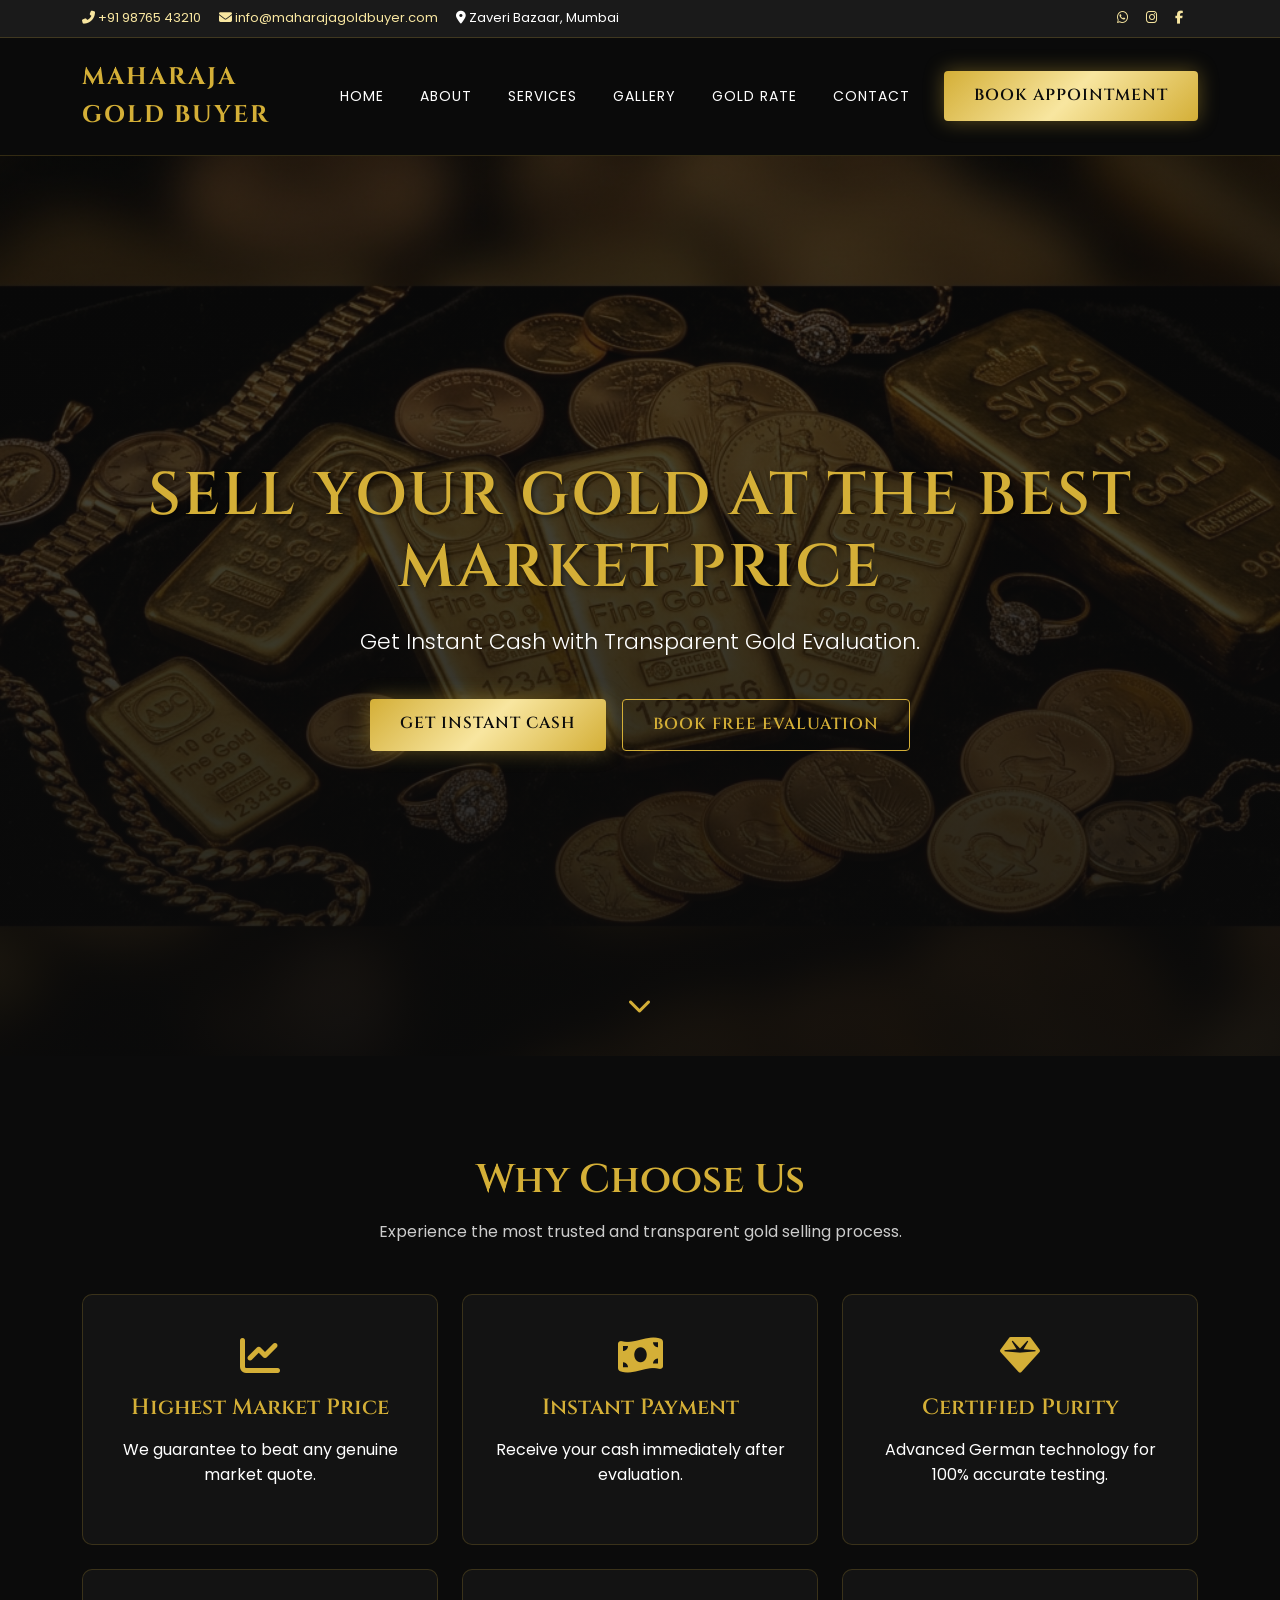
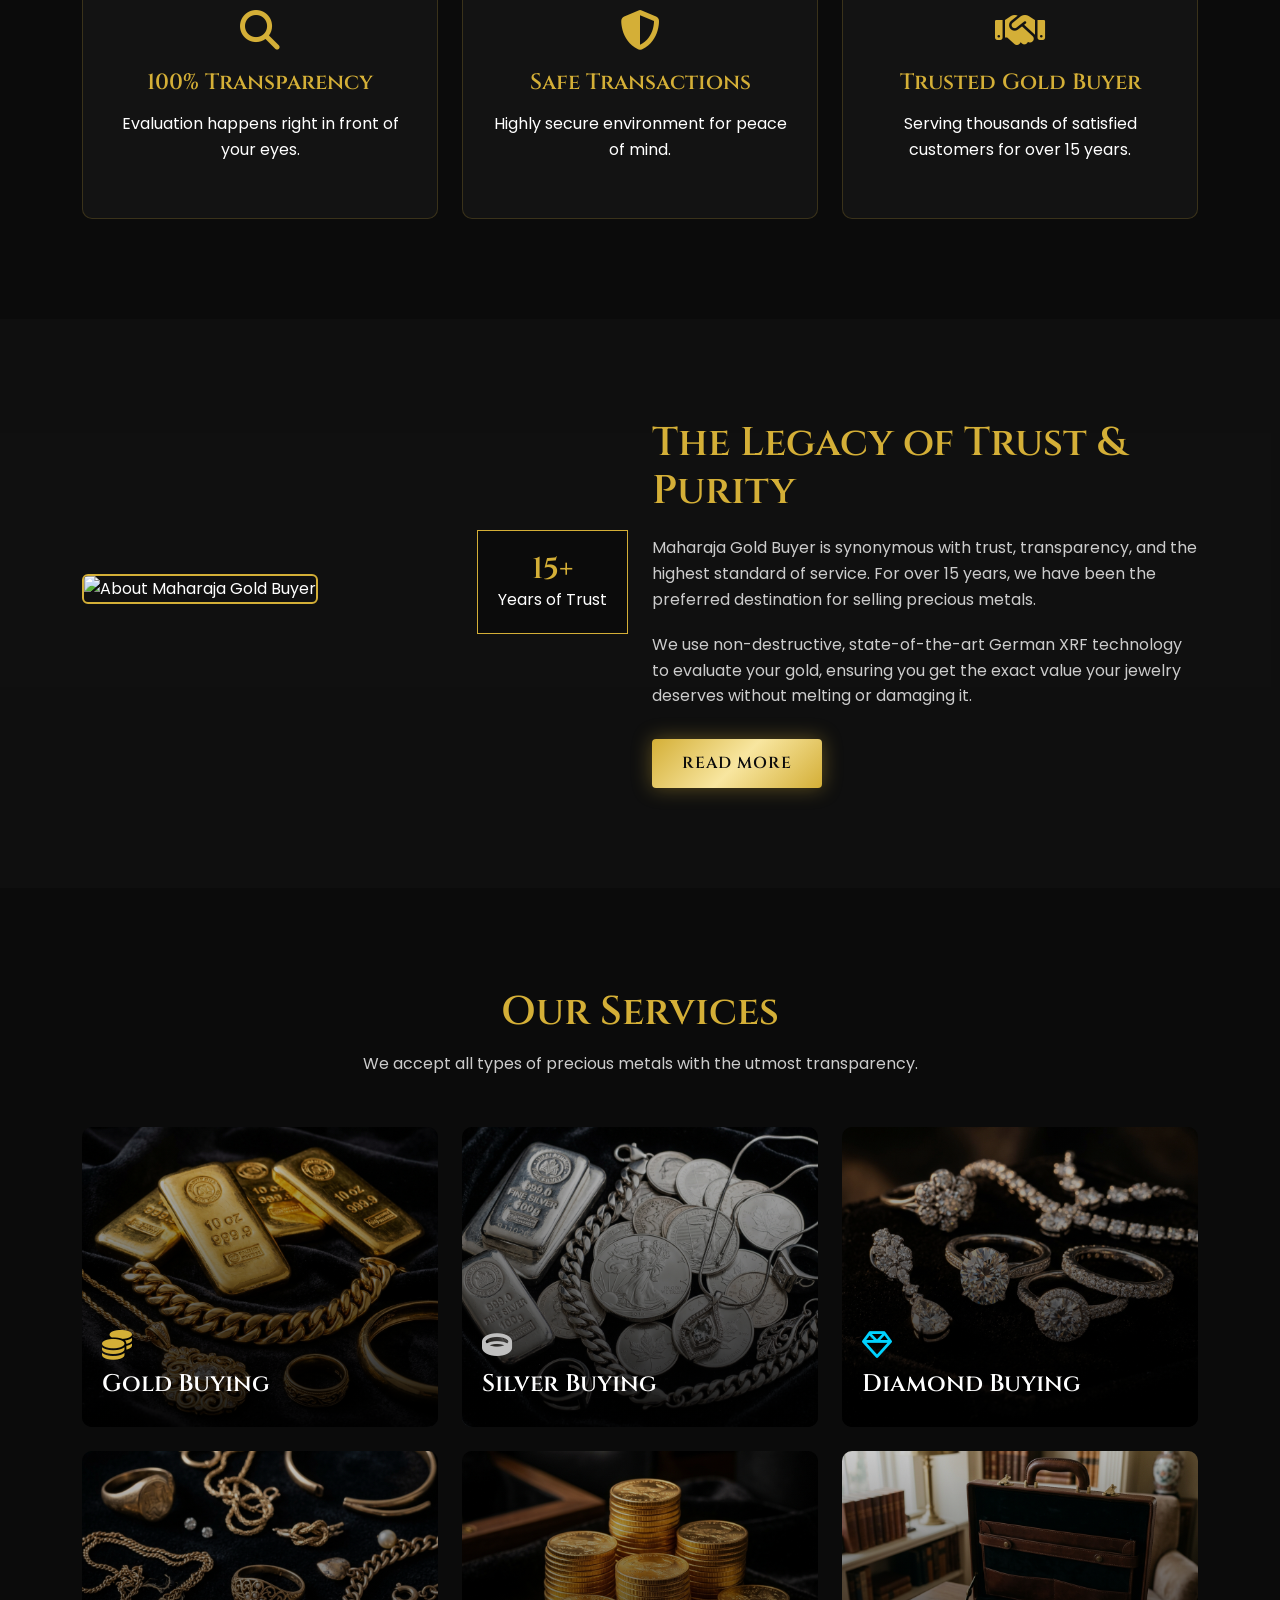
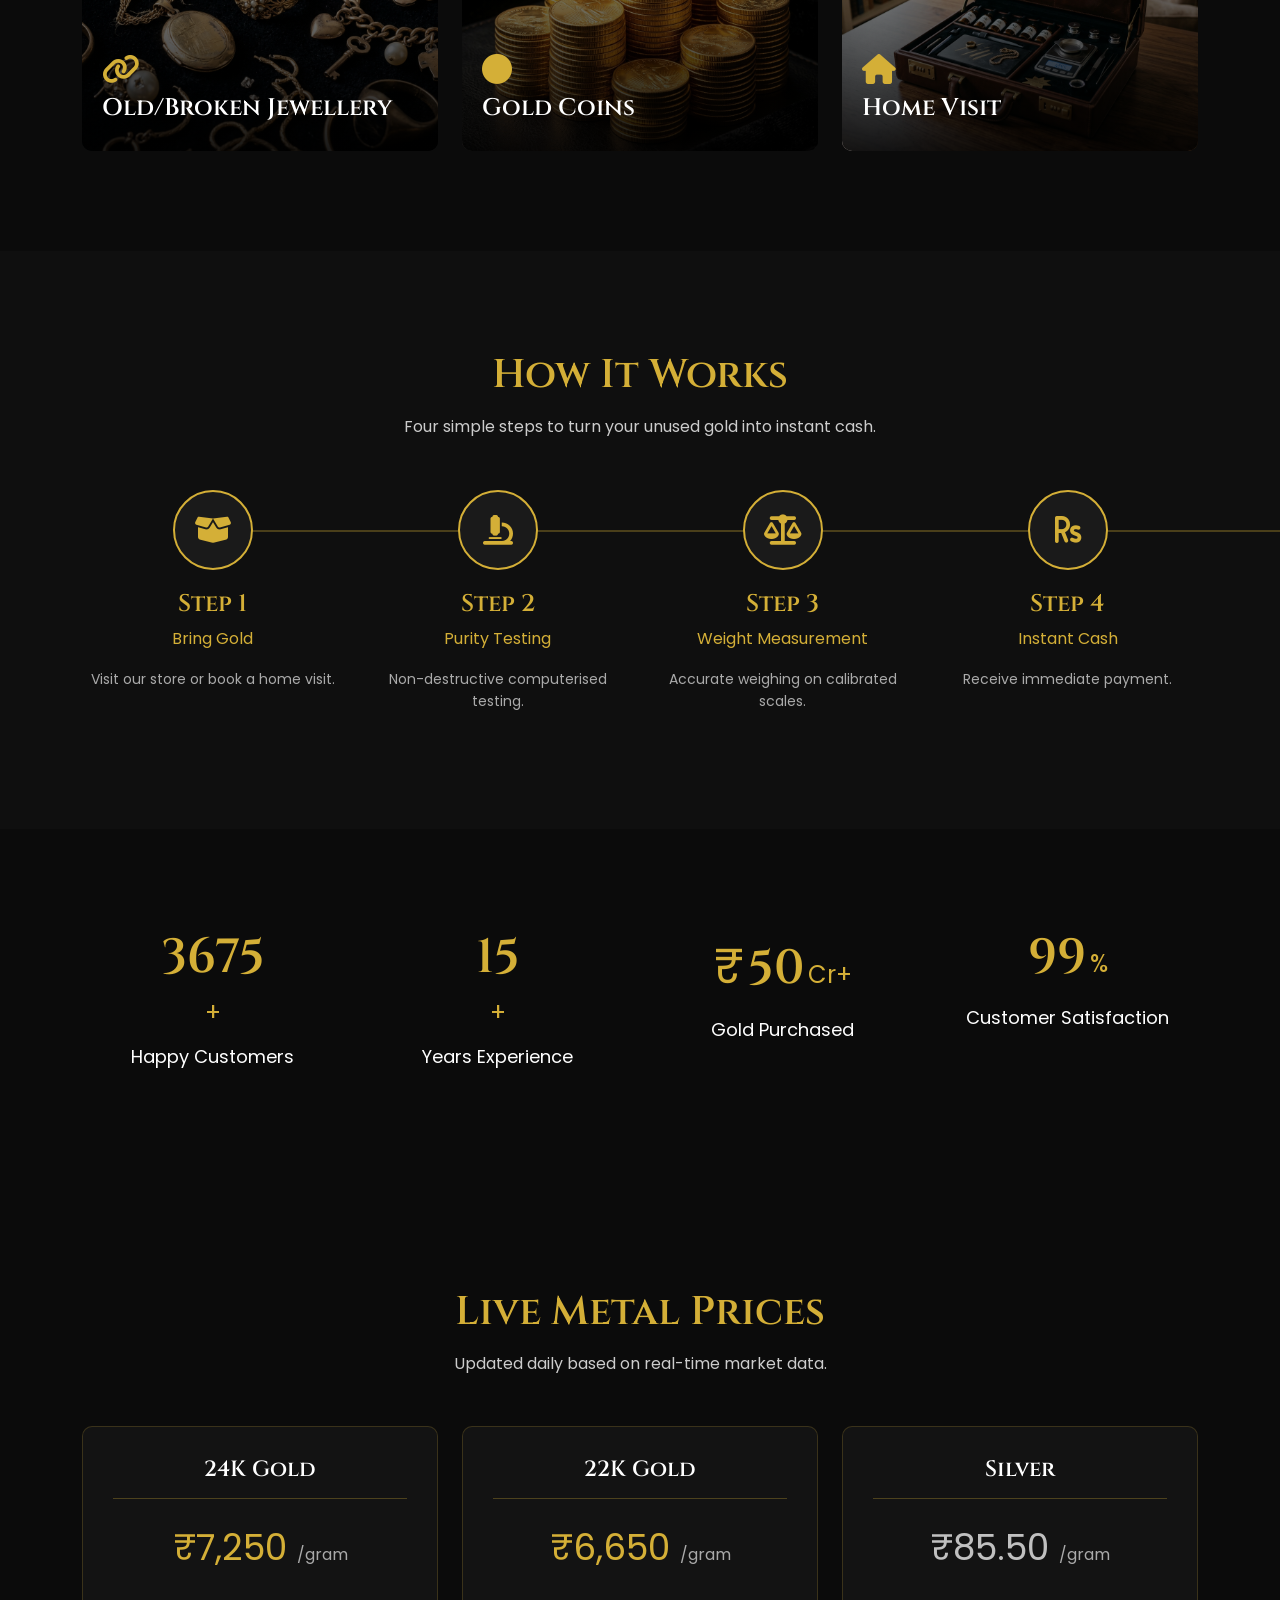
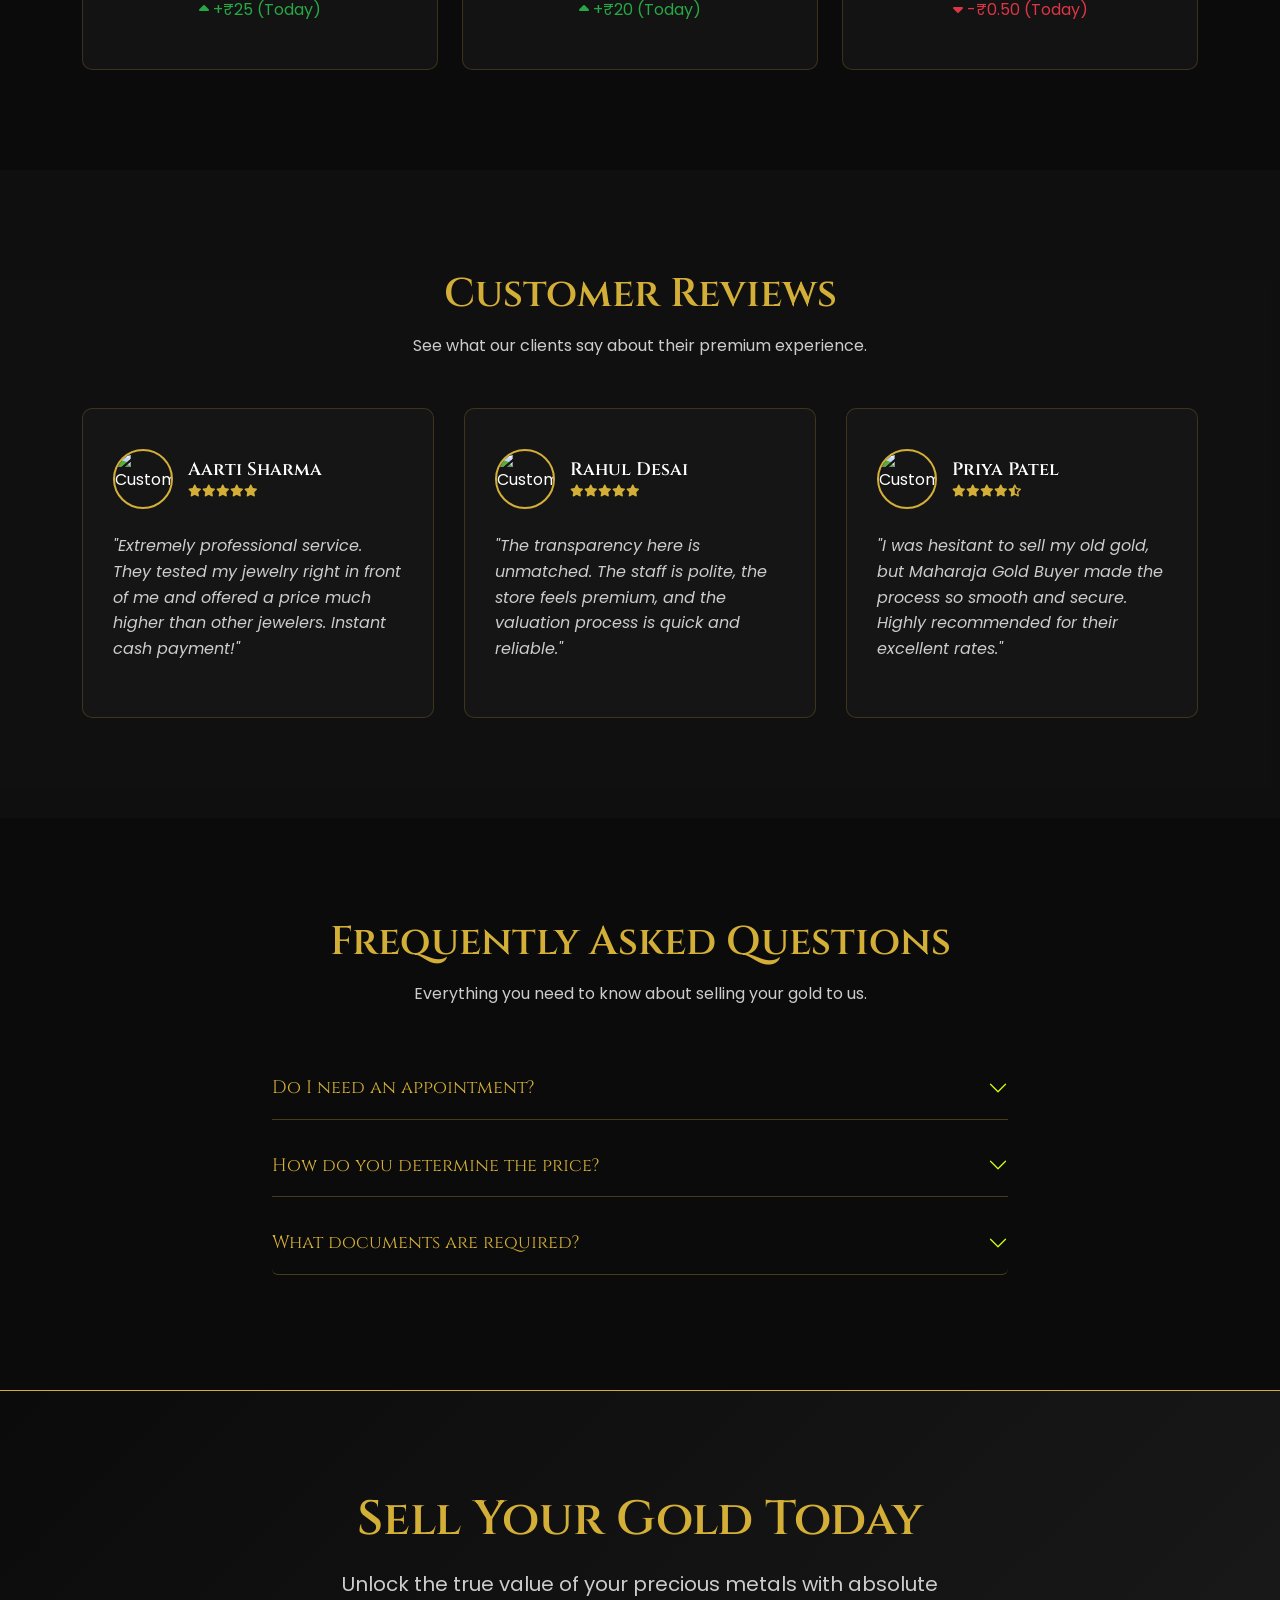
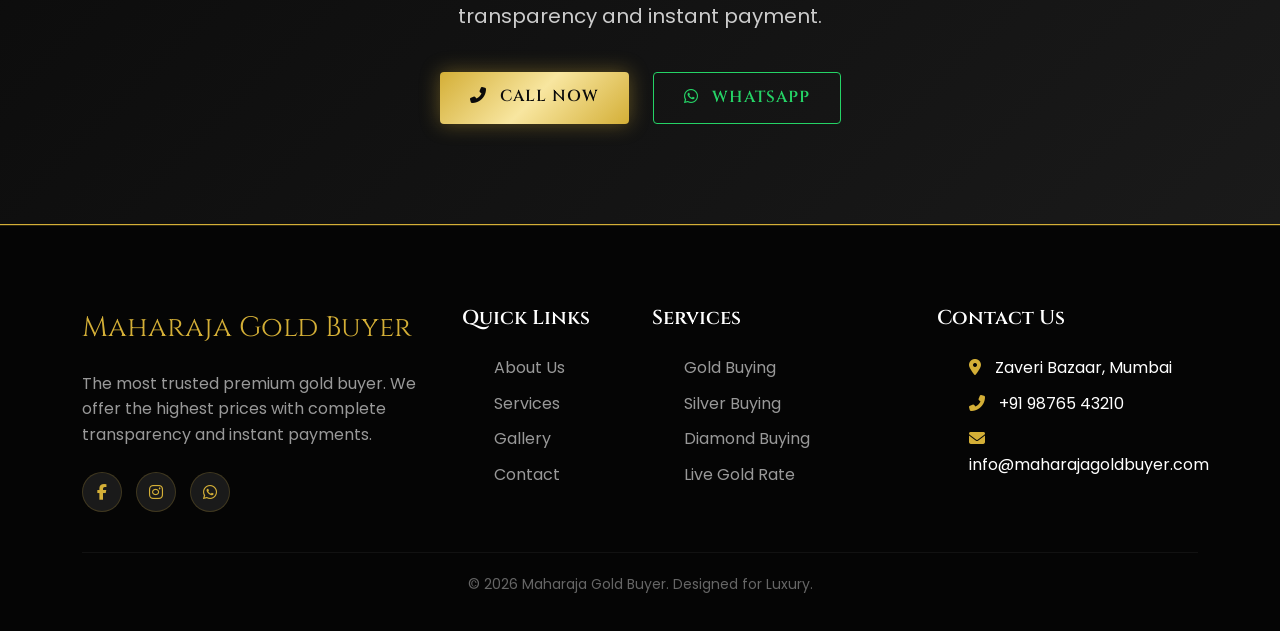
==== index.html @ d556802b "Initial commit of premium luxury frontend" ====
<!DOCTYPE html>
<html lang="en">
<head>
    <meta charset="UTF-8">
    <meta name="viewport" content="width=device-width, initial-scale=1.0">
    <title>Maharaja Gold Buyer | Premium Gold Buyers</title>
    <meta name="description" content="Sell your gold at the best market price with Maharaja Gold Buyer. Premium luxury gold, silver, and diamond buyers.">
    
    <!-- Google Fonts -->
    <link rel="preconnect" href="https://fonts.googleapis.com">
    <link rel="preconnect" href="https://fonts.gstatic.com" crossorigin>
    <link href="https://fonts.googleapis.com/css2?family=Cinzel:wght@400;500;600;700&family=Poppins:wght@300;400;500;600&display=swap" rel="stylesheet">
    
    <!-- Bootstrap 5 CSS -->
    <link href="https://cdn.jsdelivr.net/npm/bootstrap@5.3.0/dist/css/bootstrap.min.css" rel="stylesheet">
    
    <!-- Font Awesome -->
    <link rel="stylesheet" href="https://cdnjs.cloudflare.com/ajax/libs/font-awesome/6.4.0/css/all.min.css">
    
    <!-- AOS Animation -->
    <link href="https://unpkg.com/aos@2.3.1/dist/aos.css" rel="stylesheet">
    
    <!-- Swiper JS CSS -->
    <link rel="stylesheet" href="https://cdn.jsdelivr.net/npm/swiper@10/swiper-bundle.min.css">
    
    <!-- Custom CSS -->
    <link rel="stylesheet" href="assets/css/style.css">
</head>
<body>

    <!-- Top Header -->
    <div class="top-header">
        <div class="container d-flex justify-content-between align-items-center">
            <div class="top-contact">
                <a href="tel:+919876543210"><i class="fas fa-phone-alt"></i> +91 98765 43210</a>
                <a href="mailto:info@maharajagoldbuyer.com"><i class="fas fa-envelope"></i> info@maharajagoldbuyer.com</a>
                <span><i class="fas fa-map-marker-alt"></i> Zaveri Bazaar, Mumbai</span>
            </div>
            <div class="top-social">
                <a href="#"><i class="fab fa-whatsapp"></i></a>
                <a href="#"><i class="fab fa-instagram"></i></a>
                <a href="#"><i class="fab fa-facebook-f"></i></a>
            </div>
        </div>
    </div>

    <!-- Sticky Navigation -->
    <nav class="navbar navbar-expand-lg sticky-nav">
        <div class="container">
            <a class="navbar-brand" href="index.html">Maharaja<br>Gold Buyer</a>
            <button class="navbar-toggler" type="button" data-bs-toggle="collapse" data-bs-target="#navbarNav">
                <span class="navbar-toggler-icon" style="filter: invert(1);"></span>
            </button>
            <div class="collapse navbar-collapse justify-content-end" id="navbarNav">
                <ul class="navbar-nav align-items-center">
                    <li class="nav-item"><a class="nav-link" href="index.html">Home</a></li>
                    <li class="nav-item"><a class="nav-link" href="about.html">About</a></li>
                    <li class="nav-item"><a class="nav-link" href="services.html">Services</a></li>
                    <li class="nav-item"><a class="nav-link" href="gallery.html">Gallery</a></li>
                    <li class="nav-item"><a class="nav-link" href="gold-rate.html">Gold Rate</a></li>
                    <li class="nav-item"><a class="nav-link" href="contact.html">Contact</a></li>
                    <li class="nav-item ms-lg-3">
                        <a href="#appointment" class="btn-gold">Book Appointment</a>
                    </li>
                </ul>
            </div>
        </div>
    </nav>

    <!-- Hero Section -->
    <section class="hero-section">
        <div class="hero-bg" id="heroBg" style="background: linear-gradient(rgba(11,11,11,0.7), rgba(11,11,11,0.9)), url('assets/images/banner/hero_banner.png') center/cover;"></div>
        <div class="container">
            <div class="hero-content" data-aos="fade-up" data-aos-duration="1500">
                <h1>Sell Your Gold at the Best Market Price</h1>
                <p>Get Instant Cash with Transparent Gold Evaluation.</p>
                <div class="d-flex justify-content-center gap-3">
                    <a href="#" class="btn-gold">Get Instant Cash</a>
                    <a href="#" class="btn-outline-gold">Book Free Evaluation</a>
                </div>
            </div>
        </div>
        <div class="scroll-indicator">
            <i class="fas fa-chevron-down"></i>
        </div>
    </section>

    <!-- Why Choose Us -->
    <section class="section-padding">
        <div class="container">
            <div class="section-title" data-aos="fade-up">
                <h2>Why Choose Us</h2>
                <p>Experience the most trusted and transparent gold selling process.</p>
            </div>
            <div class="row g-4">
                <div class="col-lg-4 col-md-6" data-aos="fade-up" data-aos-delay="100">
                    <div class="luxury-card">
                        <i class="fas fa-chart-line card-icon"></i>
                        <h3>Highest Market Price</h3>
                        <p>We guarantee to beat any genuine market quote.</p>
                    </div>
                </div>
                <div class="col-lg-4 col-md-6" data-aos="fade-up" data-aos-delay="200">
                    <div class="luxury-card">
                        <i class="fas fa-money-bill-wave card-icon"></i>
                        <h3>Instant Payment</h3>
                        <p>Receive your cash immediately after evaluation.</p>
                    </div>
                </div>
                <div class="col-lg-4 col-md-6" data-aos="fade-up" data-aos-delay="300">
                    <div class="luxury-card">
                        <i class="fas fa-gem card-icon"></i>
                        <h3>Certified Purity</h3>
                        <p>Advanced German technology for 100% accurate testing.</p>
                    </div>
                </div>
                <div class="col-lg-4 col-md-6" data-aos="fade-up" data-aos-delay="400">
                    <div class="luxury-card">
                        <i class="fas fa-search card-icon"></i>
                        <h3>100% Transparency</h3>
                        <p>Evaluation happens right in front of your eyes.</p>
                    </div>
                </div>
                <div class="col-lg-4 col-md-6" data-aos="fade-up" data-aos-delay="500">
                    <div class="luxury-card">
                        <i class="fas fa-shield-alt card-icon"></i>
                        <h3>Safe Transactions</h3>
                        <p>Highly secure environment for peace of mind.</p>
                    </div>
                </div>
                <div class="col-lg-4 col-md-6" data-aos="fade-up" data-aos-delay="600">
                    <div class="luxury-card">
                        <i class="fas fa-handshake card-icon"></i>
                        <h3>Trusted Gold Buyer</h3>
                        <p>Serving thousands of satisfied customers for over 15 years.</p>
                    </div>
                </div>
            </div>
        </div>
    </section>

    <!-- About Section -->
    <section class="section-padding" style="background: rgba(26,26,26,0.3);">
        <div class="container">
            <div class="row align-items-center">
                <div class="col-lg-6" data-aos="fade-right">
                    <div class="about-img-wrap" style="position: relative; padding-right: 30px; padding-bottom: 30px;">
                        <img src="https://images.unsplash.com/photo-1599643478524-fb66f7ca0f8a?ixlib=rb-4.0.3&auto=format&fit=crop&w=800&q=80" alt="About Maharaja Gold Buyer" class="img-fluid rounded" style="border: 2px solid var(--primary-gold);">
                        <div style="position: absolute; bottom: 0; right: 0; background: var(--black); padding: 20px; border: 1px solid var(--primary-gold); text-align: center;">
                            <h3 style="color: var(--primary-gold); font-size: 30px; margin: 0;">15+</h3>
                            <p style="margin: 0; color: #fff;">Years of Trust</p>
                        </div>
                    </div>
                </div>
                <div class="col-lg-6 mt-5 mt-lg-0" data-aos="fade-left">
                    <h2 style="font-size: 40px; margin-bottom: 20px;">The Legacy of <span style="color: var(--primary-gold);">Trust & Purity</span></h2>
                    <p style="color: #ccc; margin-bottom: 20px;">Maharaja Gold Buyer is synonymous with trust, transparency, and the highest standard of service. For over 15 years, we have been the preferred destination for selling precious metals.</p>
                    <p style="color: #ccc; margin-bottom: 30px;">We use non-destructive, state-of-the-art German XRF technology to evaluate your gold, ensuring you get the exact value your jewelry deserves without melting or damaging it.</p>
                    <a href="about.html" class="btn-gold">Read More</a>
                </div>
            </div>
        </div>
    </section>

    <!-- Services Section -->
    <section class="section-padding">
        <div class="container">
            <div class="section-title" data-aos="fade-up">
                <h2>Our Services</h2>
                <p>We accept all types of precious metals with the utmost transparency.</p>
            </div>
            <div class="row g-4">
                <div class="col-lg-4 col-md-6" data-aos="zoom-in" data-aos-delay="100">
                    <div class="service-card" style="background: url('assets/images/gallery/service_gold.png') center/cover; position: relative; height: 300px; border-radius: 10px; overflow: hidden;">
                        <div style="position: absolute; inset: 0; background: linear-gradient(to top, rgba(0,0,0,0.9), rgba(0,0,0,0.2));"></div>
                        <div style="position: absolute; bottom: 20px; left: 20px; z-index: 2;">
                            <i class="fas fa-coins" style="font-size: 30px; color: var(--primary-gold); margin-bottom: 10px;"></i>
                            <h3 style="color: #fff; font-size: 24px;">Gold Buying</h3>
                        </div>
                    </div>
                </div>
                <div class="col-lg-4 col-md-6" data-aos="zoom-in" data-aos-delay="200">
                    <div class="service-card" style="background: url('assets/images/gallery/service_silver.png') center/cover; position: relative; height: 300px; border-radius: 10px; overflow: hidden;">
                        <div style="position: absolute; inset: 0; background: linear-gradient(to top, rgba(0,0,0,0.9), rgba(0,0,0,0.2));"></div>
                        <div style="position: absolute; bottom: 20px; left: 20px; z-index: 2;">
                            <i class="fas fa-ring" style="font-size: 30px; color: silver; margin-bottom: 10px;"></i>
                            <h3 style="color: #fff; font-size: 24px;">Silver Buying</h3>
                        </div>
                    </div>
                </div>
                <div class="col-lg-4 col-md-6" data-aos="zoom-in" data-aos-delay="300">
                    <div class="service-card" style="background: url('assets/images/gallery/service_diamond.png') center/cover; position: relative; height: 300px; border-radius: 10px; overflow: hidden;">
                        <div style="position: absolute; inset: 0; background: linear-gradient(to top, rgba(0,0,0,0.9), rgba(0,0,0,0.2));"></div>
                        <div style="position: absolute; bottom: 20px; left: 20px; z-index: 2;">
                            <i class="far fa-gem" style="font-size: 30px; color: #00d2ff; margin-bottom: 10px;"></i>
                            <h3 style="color: #fff; font-size: 24px;">Diamond Buying</h3>
                        </div>
                    </div>
                </div>
                <div class="col-lg-4 col-md-6" data-aos="zoom-in" data-aos-delay="400">
                    <div class="service-card" style="background: url('assets/images/gallery/service_old.png') center/cover; position: relative; height: 300px; border-radius: 10px; overflow: hidden;">
                        <div style="position: absolute; inset: 0; background: linear-gradient(to top, rgba(0,0,0,0.9), rgba(0,0,0,0.2));"></div>
                        <div style="position: absolute; bottom: 20px; left: 20px; z-index: 2;">
                            <i class="fas fa-link" style="font-size: 30px; color: var(--primary-gold); margin-bottom: 10px;"></i>
                            <h3 style="color: #fff; font-size: 24px;">Old/Broken Jewellery</h3>
                        </div>
                    </div>
                </div>
                <div class="col-lg-4 col-md-6" data-aos="zoom-in" data-aos-delay="500">
                    <div class="service-card" style="background: url('assets/images/gallery/service_coins.png') center/cover; position: relative; height: 300px; border-radius: 10px; overflow: hidden;">
                        <div style="position: absolute; inset: 0; background: linear-gradient(to top, rgba(0,0,0,0.9), rgba(0,0,0,0.2));"></div>
                        <div style="position: absolute; bottom: 20px; left: 20px; z-index: 2;">
                            <i class="fas fa-circle" style="font-size: 30px; color: var(--primary-gold); margin-bottom: 10px;"></i>
                            <h3 style="color: #fff; font-size: 24px;">Gold Coins</h3>
                        </div>
                    </div>
                </div>
                <div class="col-lg-4 col-md-6" data-aos="zoom-in" data-aos-delay="600">
                    <div class="service-card" style="background: url('assets/images/gallery/service_home.png') center/cover; position: relative; height: 300px; border-radius: 10px; overflow: hidden;">
                        <div style="position: absolute; inset: 0; background: linear-gradient(to top, rgba(0,0,0,0.9), rgba(0,0,0,0.2));"></div>
                        <div style="position: absolute; bottom: 20px; left: 20px; z-index: 2;">
                            <i class="fas fa-home" style="font-size: 30px; color: var(--primary-gold); margin-bottom: 10px;"></i>
                            <h3 style="color: #fff; font-size: 24px;">Home Visit</h3>
                        </div>
                    </div>
                </div>
            </div>
        </div>
    </section>

    <!-- How It Works -->
    <section class="section-padding" style="background: rgba(26,26,26,0.3);">
        <div class="container">
            <div class="section-title" data-aos="fade-up">
                <h2>How It Works</h2>
                <p>Four simple steps to turn your unused gold into instant cash.</p>
            </div>
            <div class="row text-center position-relative z-1">
                <!-- Line connecting steps (desktop only) -->
                <div class="d-none d-lg-block" style="position: absolute; top: 40px; left: 10%; right: 10%; height: 2px; background: rgba(212, 175, 55, 0.3); z-index: -1;"></div>
                
                <div class="col-lg-3 col-md-6 mb-4 mb-lg-0" data-aos="fade-up" data-aos-delay="100">
                    <div class="step-icon" style="width: 80px; height: 80px; background: var(--dark-gray); border: 2px solid var(--primary-gold); border-radius: 50%; display: flex; align-items: center; justify-content: center; margin: 0 auto 20px; font-size: 30px; color: var(--primary-gold);">
                        <i class="fas fa-box-open"></i>
                    </div>
                    <h4>Step 1</h4>
                    <p style="color: var(--primary-gold);">Bring Gold</p>
                    <p style="font-size: 14px; color: #aaa;">Visit our store or book a home visit.</p>
                </div>
                <div class="col-lg-3 col-md-6 mb-4 mb-lg-0" data-aos="fade-up" data-aos-delay="200">
                    <div class="step-icon" style="width: 80px; height: 80px; background: var(--dark-gray); border: 2px solid var(--primary-gold); border-radius: 50%; display: flex; align-items: center; justify-content: center; margin: 0 auto 20px; font-size: 30px; color: var(--primary-gold);">
                        <i class="fas fa-microscope"></i>
                    </div>
                    <h4>Step 2</h4>
                    <p style="color: var(--primary-gold);">Purity Testing</p>
                    <p style="font-size: 14px; color: #aaa;">Non-destructive computerised testing.</p>
                </div>
                <div class="col-lg-3 col-md-6 mb-4 mb-lg-0" data-aos="fade-up" data-aos-delay="300">
                    <div class="step-icon" style="width: 80px; height: 80px; background: var(--dark-gray); border: 2px solid var(--primary-gold); border-radius: 50%; display: flex; align-items: center; justify-content: center; margin: 0 auto 20px; font-size: 30px; color: var(--primary-gold);">
                        <i class="fas fa-balance-scale"></i>
                    </div>
                    <h4>Step 3</h4>
                    <p style="color: var(--primary-gold);">Weight Measurement</p>
                    <p style="font-size: 14px; color: #aaa;">Accurate weighing on calibrated scales.</p>
                </div>
                <div class="col-lg-3 col-md-6 mb-4 mb-lg-0" data-aos="fade-up" data-aos-delay="400">
                    <div class="step-icon" style="width: 80px; height: 80px; background: var(--dark-gray); border: 2px solid var(--primary-gold); border-radius: 50%; display: flex; align-items: center; justify-content: center; margin: 0 auto 20px; font-size: 30px; color: var(--primary-gold);">
                        <i class="fas fa-rupee-sign"></i>
                    </div>
                    <h4>Step 4</h4>
                    <p style="color: var(--primary-gold);">Instant Cash</p>
                    <p style="font-size: 14px; color: #aaa;">Receive immediate payment.</p>
                </div>
            </div>
        </div>
    </section>

    <!-- Counters Section -->
    <section class="section-padding" style="background: url('https://images.unsplash.com/photo-1611591437281-460bfbe1220a?ixlib=rb-4.0.3&auto=format&fit=crop&w=1920&q=80') center/cover; position: relative;">
        <div style="position: absolute; inset: 0; background: rgba(11,11,11,0.85);"></div>
        <div class="container position-relative z-2">
            <div class="row text-center">
                <div class="col-lg-3 col-md-6 mb-4 mb-lg-0" data-aos="fade-up" data-aos-delay="100">
                    <h2 class="counter" data-target="5000" style="font-size: 48px; color: var(--primary-gold);">0</h2>
                    <span style="font-size: 24px; color: var(--primary-gold);">+</span>
                    <p style="font-size: 18px; color: #fff; margin-top: 10px;">Happy Customers</p>
                </div>
                <div class="col-lg-3 col-md-6 mb-4 mb-lg-0" data-aos="fade-up" data-aos-delay="200">
                    <h2 class="counter" data-target="15" style="font-size: 48px; color: var(--primary-gold);">0</h2>
                    <span style="font-size: 24px; color: var(--primary-gold);">+</span>
                    <p style="font-size: 18px; color: #fff; margin-top: 10px;">Years Experience</p>
                </div>
                <div class="col-lg-3 col-md-6 mb-4 mb-lg-0" data-aos="fade-up" data-aos-delay="300">
                    <span style="font-size: 48px; color: var(--primary-gold);">₹</span>
                    <h2 class="counter d-inline-block" data-target="50" style="font-size: 48px; color: var(--primary-gold);">0</h2>
                    <span style="font-size: 24px; color: var(--primary-gold);">Cr+</span>
                    <p style="font-size: 18px; color: #fff; margin-top: 10px;">Gold Purchased</p>
                </div>
                <div class="col-lg-3 col-md-6 mb-4 mb-lg-0" data-aos="fade-up" data-aos-delay="400">
                    <h2 class="counter d-inline-block" data-target="99" style="font-size: 48px; color: var(--primary-gold);">0</h2>
                    <span style="font-size: 24px; color: var(--primary-gold);">%</span>
                    <p style="font-size: 18px; color: #fff; margin-top: 10px;">Customer Satisfaction</p>
                </div>
            </div>
        </div>
    </section>

    <!-- Live Gold Price -->
    <section class="section-padding">
        <div class="container">
            <div class="section-title" data-aos="fade-up">
                <h2>Live Metal Prices</h2>
                <p>Updated daily based on real-time market data.</p>
            </div>
            <div class="row justify-content-center g-4">
                <div class="col-lg-4 col-md-6" data-aos="flip-left" data-aos-delay="100">
                    <div class="luxury-card" style="padding: 30px;">
                        <h3 style="color: #fff; border-bottom: 1px solid rgba(212, 175, 55, 0.3); padding-bottom: 15px;">24K Gold</h3>
                        <p style="font-size: 36px; color: var(--primary-gold); margin: 20px 0;">₹7,250 <span style="font-size: 16px; color: #aaa;">/gram</span></p>
                        <p style="color: #28a745;"><i class="fas fa-caret-up"></i> +₹25 (Today)</p>
                    </div>
                </div>
                <div class="col-lg-4 col-md-6" data-aos="flip-left" data-aos-delay="200">
                    <div class="luxury-card" style="padding: 30px;">
                        <h3 style="color: #fff; border-bottom: 1px solid rgba(212, 175, 55, 0.3); padding-bottom: 15px;">22K Gold</h3>
                        <p style="font-size: 36px; color: var(--primary-gold); margin: 20px 0;">₹6,650 <span style="font-size: 16px; color: #aaa;">/gram</span></p>
                        <p style="color: #28a745;"><i class="fas fa-caret-up"></i> +₹20 (Today)</p>
                    </div>
                </div>
                <div class="col-lg-4 col-md-6" data-aos="flip-left" data-aos-delay="300">
                    <div class="luxury-card" style="padding: 30px;">
                        <h3 style="color: #fff; border-bottom: 1px solid rgba(212, 175, 55, 0.3); padding-bottom: 15px;">Silver</h3>
                        <p style="font-size: 36px; color: silver; margin: 20px 0;">₹85.50 <span style="font-size: 16px; color: #aaa;">/gram</span></p>
                        <p style="color: #dc3545;"><i class="fas fa-caret-down"></i> -₹0.50 (Today)</p>
                    </div>
                </div>
            </div>
        </div>
    </section>

    <!-- Reviews Section -->
    <section class="section-padding" style="background: rgba(26,26,26,0.3);">
        <div class="container">
            <div class="section-title" data-aos="fade-up">
                <h2>Customer Reviews</h2>
                <p>See what our clients say about their premium experience.</p>
            </div>
            
            <div class="swiper reviewSwiper" data-aos="fade-up" data-aos-delay="200">
                <div class="swiper-wrapper">
                    <!-- Review 1 -->
                    <div class="swiper-slide">
                        <div class="luxury-card text-start">
                            <div class="d-flex align-items-center mb-4">
                                <img src="https://images.unsplash.com/photo-1573496359142-b8d87734a5a2?ixlib=rb-4.0.3&auto=format&fit=crop&w=150&q=80" alt="Customer" style="width: 60px; height: 60px; border-radius: 50%; object-fit: cover; border: 2px solid var(--primary-gold); margin-right: 15px;">
                                <div>
                                    <h4 style="font-size: 18px; margin: 0; color: #fff;">Aarti Sharma</h4>
                                    <div style="color: var(--primary-gold); font-size: 12px;">
                                        <i class="fas fa-star"></i><i class="fas fa-star"></i><i class="fas fa-star"></i><i class="fas fa-star"></i><i class="fas fa-star"></i>
                                    </div>
                                </div>
                            </div>
                            <p style="color: #ccc; font-style: italic;">"Extremely professional service. They tested my jewelry right in front of me and offered a price much higher than other jewelers. Instant cash payment!"</p>
                        </div>
                    </div>
                    <!-- Review 2 -->
                    <div class="swiper-slide">
                        <div class="luxury-card text-start">
                            <div class="d-flex align-items-center mb-4">
                                <img src="https://images.unsplash.com/photo-1507003211169-0a1dd7228f2d?ixlib=rb-4.0.3&auto=format&fit=crop&w=150&q=80" alt="Customer" style="width: 60px; height: 60px; border-radius: 50%; object-fit: cover; border: 2px solid var(--primary-gold); margin-right: 15px;">
                                <div>
                                    <h4 style="font-size: 18px; margin: 0; color: #fff;">Rahul Desai</h4>
                                    <div style="color: var(--primary-gold); font-size: 12px;">
                                        <i class="fas fa-star"></i><i class="fas fa-star"></i><i class="fas fa-star"></i><i class="fas fa-star"></i><i class="fas fa-star"></i>
                                    </div>
                                </div>
                            </div>
                            <p style="color: #ccc; font-style: italic;">"The transparency here is unmatched. The staff is polite, the store feels premium, and the valuation process is quick and reliable."</p>
                        </div>
                    </div>
                    <!-- Review 3 -->
                    <div class="swiper-slide">
                        <div class="luxury-card text-start">
                            <div class="d-flex align-items-center mb-4">
                                <img src="https://images.unsplash.com/photo-1580489944761-15a19d654956?ixlib=rb-4.0.3&auto=format&fit=crop&w=150&q=80" alt="Customer" style="width: 60px; height: 60px; border-radius: 50%; object-fit: cover; border: 2px solid var(--primary-gold); margin-right: 15px;">
                                <div>
                                    <h4 style="font-size: 18px; margin: 0; color: #fff;">Priya Patel</h4>
                                    <div style="color: var(--primary-gold); font-size: 12px;">
                                        <i class="fas fa-star"></i><i class="fas fa-star"></i><i class="fas fa-star"></i><i class="fas fa-star"></i><i class="fas fa-star-half-alt"></i>
                                    </div>
                                </div>
                            </div>
                            <p style="color: #ccc; font-style: italic;">"I was hesitant to sell my old gold, but Maharaja Gold Buyer made the process so smooth and secure. Highly recommended for their excellent rates."</p>
                        </div>
                    </div>
                </div>
                <!-- Pagination -->
                <div class="swiper-pagination mt-4 position-relative"></div>
            </div>
        </div>
    </section>

    <!-- FAQ Section -->
    <section class="section-padding">
        <div class="container">
            <div class="section-title" data-aos="fade-up">
                <h2>Frequently Asked Questions</h2>
                <p>Everything you need to know about selling your gold to us.</p>
            </div>
            
            <div class="row justify-content-center">
                <div class="col-lg-8" data-aos="fade-up" data-aos-delay="200">
                    <div class="accordion" id="faqAccordion">
                        <div class="accordion-item" style="background: transparent; border: none; border-bottom: 1px solid rgba(212, 175, 55, 0.3); margin-bottom: 15px;">
                            <h2 class="accordion-header">
                                <button class="accordion-button collapsed" type="button" data-bs-toggle="collapse" data-bs-target="#faq1" style="background: transparent; color: var(--primary-gold); font-family: var(--font-heading); font-size: 18px; box-shadow: none; padding: 20px 0;">
                                    Do I need an appointment?
                                </button>
                            </h2>
                            <div id="faq1" class="accordion-collapse collapse" data-bs-parent="#faqAccordion">
                                <div class="accordion-body" style="color: #ccc; padding: 0 0 20px 0;">
                                    While walk-ins are welcome, we recommend booking an appointment to ensure you receive immediate attention without any wait time.
                                </div>
                            </div>
                        </div>
                        <div class="accordion-item" style="background: transparent; border: none; border-bottom: 1px solid rgba(212, 175, 55, 0.3); margin-bottom: 15px;">
                            <h2 class="accordion-header">
                                <button class="accordion-button collapsed" type="button" data-bs-toggle="collapse" data-bs-target="#faq2" style="background: transparent; color: var(--primary-gold); font-family: var(--font-heading); font-size: 18px; box-shadow: none; padding: 20px 0;">
                                    How do you determine the price?
                                </button>
                            </h2>
                            <div id="faq2" class="accordion-collapse collapse" data-bs-parent="#faqAccordion">
                                <div class="accordion-body" style="color: #ccc; padding: 0 0 20px 0;">
                                    We use XRF technology to determine the exact purity of your item. We then multiply the pure weight by the live market rate of gold/silver to give you the highest possible payout.
                                </div>
                            </div>
                        </div>
                        <div class="accordion-item" style="background: transparent; border: none; border-bottom: 1px solid rgba(212, 175, 55, 0.3); margin-bottom: 15px;">
                            <h2 class="accordion-header">
                                <button class="accordion-button collapsed" type="button" data-bs-toggle="collapse" data-bs-target="#faq3" style="background: transparent; color: var(--primary-gold); font-family: var(--font-heading); font-size: 18px; box-shadow: none; padding: 20px 0;">
                                    What documents are required?
                                </button>
                            </h2>
                            <div id="faq3" class="accordion-collapse collapse" data-bs-parent="#faqAccordion">
                                <div class="accordion-body" style="color: #ccc; padding: 0 0 20px 0;">
                                    You will need a valid government-issued ID (Aadhaar Card, PAN Card, or Driving License) and address proof to complete the transaction securely.
                                </div>
                            </div>
                        </div>
                    </div>
                </div>
            </div>
        </div>
    </section>

    <!-- CTA Banner -->
    <section class="section-padding" style="background: linear-gradient(135deg, var(--black) 0%, var(--dark-gray) 100%); border-top: 1px solid var(--primary-gold); border-bottom: 1px solid var(--primary-gold);">
        <div class="container text-center" data-aos="zoom-in">
            <h2 style="font-size: 48px; margin-bottom: 20px;">Sell Your Gold Today</h2>
            <p style="font-size: 20px; color: #ccc; margin-bottom: 40px; max-width: 600px; margin-left: auto; margin-right: auto;">Unlock the true value of your precious metals with absolute transparency and instant payment.</p>
            <div class="d-flex justify-content-center gap-4">
                <a href="tel:+919876543210" class="btn-gold"><i class="fas fa-phone-alt me-2"></i> Call Now</a>
                <a href="#" class="btn-outline-gold" style="color: #25D366; border-color: #25D366;"><i class="fab fa-whatsapp me-2"></i> WhatsApp</a>
            </div>
        </div>
    </section>

    <!-- Footer -->
    <footer class="footer">
        <div class="container">
            <div class="row g-4">
                <div class="col-lg-4">
                    <a href="index.html" class="footer-logo">Maharaja Gold Buyer</a>
                    <p style="color: #999;">The most trusted premium gold buyer. We offer the highest prices with complete transparency and instant payments.</p>
                    <div class="social-icons mt-4">
                        <a href="#"><i class="fab fa-facebook-f"></i></a>
                        <a href="#"><i class="fab fa-instagram"></i></a>
                        <a href="#"><i class="fab fa-whatsapp"></i></a>
                    </div>
                </div>
                <div class="col-lg-2">
                    <h4>Quick Links</h4>
                    <ul class="footer-links">
                        <li><a href="about.html">About Us</a></li>
                        <li><a href="services.html">Services</a></li>
                        <li><a href="gallery.html">Gallery</a></li>
                        <li><a href="contact.html">Contact</a></li>
                    </ul>
                </div>
                <div class="col-lg-3">
                    <h4>Services</h4>
                    <ul class="footer-links">
                        <li><a href="gold-buying.html">Gold Buying</a></li>
                        <li><a href="silver-buying.html">Silver Buying</a></li>
                        <li><a href="diamond-buying.html">Diamond Buying</a></li>
                        <li><a href="gold-rate.html">Live Gold Rate</a></li>
                    </ul>
                </div>
                <div class="col-lg-3">
                    <h4>Contact Us</h4>
                    <ul class="footer-links">
                        <li><i class="fas fa-map-marker-alt" style="color: var(--primary-gold); margin-right: 10px;"></i> Zaveri Bazaar, Mumbai</li>
                        <li><i class="fas fa-phone-alt" style="color: var(--primary-gold); margin-right: 10px;"></i> +91 98765 43210</li>
                        <li><i class="fas fa-envelope" style="color: var(--primary-gold); margin-right: 10px;"></i> info@maharajagoldbuyer.com</li>
                    </ul>
                </div>
            </div>
            <div class="copyright">
                <p>&copy; 2026 Maharaja Gold Buyer. Designed for Luxury.</p>
            </div>
        </div>
    </footer>

    <!-- Scripts -->
    <script src="https://cdn.jsdelivr.net/npm/bootstrap@5.3.0/dist/js/bootstrap.bundle.min.css"></script>
    <script src="https://unpkg.com/aos@2.3.1/dist/aos.js"></script>
    <script src="https://cdnjs.cloudflare.com/ajax/libs/gsap/3.12.2/gsap.min.js"></script>
    <script src="https://cdn.jsdelivr.net/npm/swiper@10/swiper-bundle.min.js"></script>
    
    <script>
        // Initialize AOS
        AOS.init({
            once: true,
            offset: 100,
        });

        // Simple Parallax for Hero
        window.addEventListener('scroll', () => {
            const heroBg = document.getElementById('heroBg');
            let scrollPosition = window.pageYOffset;
            if(heroBg) {
                heroBg.style.transform = 'translateY(' + scrollPosition * 0.4 + 'px)';
            }
        });

        // Initialize Swiper for Reviews
        var swiper = new Swiper(".reviewSwiper", {
            slidesPerView: 1,
            spaceBetween: 30,
            pagination: {
                el: ".swiper-pagination",
                clickable: true,
            },
            breakpoints: {
                768: {
                    slidesPerView: 2,
                },
                992: {
                    slidesPerView: 3,
                },
            }
        });

        // Counter Animation
        const counters = document.querySelectorAll('.counter');
        const speed = 200; 

        counters.forEach(counter => {
            const updateCount = () => {
                const target = +counter.getAttribute('data-target');
                const count = +counter.innerText;
                const inc = target / speed;

                if (count < target) {
                    counter.innerText = Math.ceil(count + inc);
                    setTimeout(updateCount, 1);
                } else {
                    counter.innerText = target;
                }
            };

            // Intersection Observer to trigger counter when in view
            const observer = new IntersectionObserver((entries) => {
                if(entries[0].isIntersecting) {
                    updateCount();
                    observer.disconnect();
                }
            }, { threshold: 0.5 });
            
            observer.observe(counter);
        });
    </script>
    
    <style>
        /* Custom Swiper Pagination Styling */
        .swiper-pagination-bullet {
            background: rgba(255, 255, 255, 0.5);
            opacity: 1;
        }
        .swiper-pagination-bullet-active {
            background: var(--primary-gold);
            box-shadow: var(--gold-glow);
        }
        
        /* Service Card hover */
        .service-card {
            transition: var(--transition-smooth);
            cursor: pointer;
        }
        .service-card:hover {
            transform: translateY(-10px);
            box-shadow: var(--gold-glow);
        }
        .service-card:hover > div:first-child {
            background: linear-gradient(to top, rgba(0,0,0,0.8), rgba(212, 175, 55, 0.3));
        }
        
        /* Accordion Customization */
        .accordion-button::after {
            filter: invert(1) sepia(100%) saturate(10000%) hue-rotate(20deg) brightness(1.2);
        }
        .accordion-button:not(.collapsed) {
            color: var(--white) !important;
            background-color: transparent !important;
            box-shadow: none !important;
        }
    </style>
</body>
</html>
---- assets/css/style.css ----
/* 
========================================
   Maharaja Gold Buyer - Premium CSS 
========================================
*/

@import url('https://fonts.googleapis.com/css2?family=Cinzel:wght@400;500;600;700&family=Poppins:wght@300;400;500;600&display=swap');

:root {
    /* Color Theme */
    --primary-gold: #D4AF37;
    --black: #0B0B0B;
    --dark-gray: #1A1A1A;
    --white: #FFFFFF;
    --light-gold: #F8E6A0;
    
    /* Gradients & Glows */
    --gold-gradient: linear-gradient(135deg, #D4AF37 0%, #F8E6A0 50%, #D4AF37 100%);
    --gold-glow: 0 0 20px rgba(212, 175, 55, 0.4);
    
    /* Glassmorphism */
    --glass-bg: rgba(26, 26, 26, 0.6);
    --glass-border: 1px solid rgba(212, 175, 55, 0.2);
    
    /* Typography */
    --font-heading: 'Cinzel', serif;
    --font-body: 'Poppins', sans-serif;
    
    /* Spacing & Transitions */
    --transition-smooth: all 0.4s cubic-bezier(0.25, 0.46, 0.45, 0.94);
}

* {
    margin: 0;
    padding: 0;
    box-sizing: border-box;
}

body {
    background-color: var(--black);
    color: var(--white);
    font-family: var(--font-body);
    overflow-x: hidden;
    line-height: 1.6;
}

h1, h2, h3, h4, h5, h6 {
    font-family: var(--font-heading);
    color: var(--primary-gold);
    font-weight: 600;
}

a {
    text-decoration: none;
    color: inherit;
    transition: var(--transition-smooth);
}

/* ========================================
   GLOBAL COMPONENTS 
======================================== */
.btn-gold {
    background: var(--gold-gradient);
    color: var(--black);
    padding: 12px 30px;
    font-family: var(--font-heading);
    font-weight: 600;
    border: none;
    border-radius: 4px;
    text-transform: uppercase;
    letter-spacing: 1px;
    cursor: pointer;
    box-shadow: var(--gold-glow);
    transition: var(--transition-smooth);
    display: inline-block;
}

.btn-gold:hover {
    transform: translateY(-3px);
    box-shadow: 0 0 30px rgba(212, 175, 55, 0.6);
    color: var(--black);
}

.btn-outline-gold {
    background: transparent;
    color: var(--primary-gold);
    padding: 12px 30px;
    font-family: var(--font-heading);
    font-weight: 600;
    border: 1px solid var(--primary-gold);
    border-radius: 4px;
    text-transform: uppercase;
    letter-spacing: 1px;
    cursor: pointer;
    transition: var(--transition-smooth);
    display: inline-block;
}

.btn-outline-gold:hover {
    background: var(--primary-gold);
    color: var(--black);
    box-shadow: var(--gold-glow);
}

/* ========================================
   HEADER & NAVIGATION 
======================================== */
.top-header {
    background-color: var(--dark-gray);
    padding: 8px 0;
    font-size: 13px;
    border-bottom: 1px solid rgba(212, 175, 55, 0.2);
}

.top-header a {
    color: var(--light-gold);
    margin-right: 15px;
}
.top-header a:hover {
    color: var(--white);
}

.sticky-nav {
    position: sticky;
    top: 0;
    z-index: 1000;
    background: rgba(11, 11, 11, 0.95);
    backdrop-filter: blur(10px);
    border-bottom: var(--glass-border);
    padding: 15px 0;
    transition: var(--transition-smooth);
}

.navbar-brand {
    font-family: var(--font-heading);
    font-size: 24px;
    color: var(--primary-gold) !important;
    font-weight: 700;
    text-transform: uppercase;
    letter-spacing: 2px;
}

.nav-link {
    color: var(--white) !important;
    font-family: var(--font-body);
    font-size: 14px;
    text-transform: uppercase;
    letter-spacing: 1px;
    margin: 0 10px;
    position: relative;
}

.nav-link::after {
    content: '';
    position: absolute;
    width: 0;
    height: 2px;
    bottom: -5px;
    left: 0;
    background-color: var(--primary-gold);
    transition: var(--transition-smooth);
}

.nav-link:hover::after {
    width: 100%;
}

/* ========================================
   SECTIONS & LAYOUTS
======================================== */
.section-padding {
    padding: 100px 0;
}

.section-title {
    text-align: center;
    margin-bottom: 50px;
}

.section-title h2 {
    font-size: 40px;
    margin-bottom: 15px;
}

.section-title p {
    color: #ccc;
    font-size: 16px;
    max-width: 600px;
    margin: 0 auto;
}

/* ========================================
   HERO SECTION 
======================================== */
.hero-section {
    position: relative;
    height: 100vh;
    display: flex;
    align-items: center;
    justify-content: center;
    overflow: hidden;
}

.hero-bg {
    position: absolute;
    top: 0;
    left: 0;
    width: 100%;
    height: 100%;
    background: linear-gradient(rgba(11,11,11,0.7), rgba(11,11,11,0.9)), url('../images/banner/hero-bg.jpg') center/cover;
    z-index: 1;
}

.hero-content {
    position: relative;
    z-index: 2;
    text-align: center;
}

.hero-content h1 {
    font-size: 60px;
    color: var(--primary-gold);
    margin-bottom: 20px;
    text-transform: uppercase;
    letter-spacing: 2px;
    text-shadow: 2px 2px 4px rgba(0,0,0,0.5);
}

.hero-content p {
    font-size: 22px;
    color: var(--white);
    margin-bottom: 40px;
    font-weight: 300;
}

.scroll-indicator {
    position: absolute;
    bottom: 30px;
    left: 50%;
    transform: translateX(-50%);
    z-index: 2;
    color: var(--primary-gold);
    font-size: 24px;
    animation: bounce 2s infinite;
}

/* ========================================
   CARDS & LUXURY ELEMENTS 
======================================== */
.luxury-card {
    background: var(--glass-bg);
    border: var(--glass-border);
    border-radius: 10px;
    padding: 40px 30px;
    text-align: center;
    transition: var(--transition-smooth);
    position: relative;
    overflow: hidden;
}

.luxury-card::before {
    content: '';
    position: absolute;
    top: 0;
    left: -100%;
    width: 50%;
    height: 100%;
    background: linear-gradient(to right, transparent, rgba(212, 175, 55, 0.1), transparent);
    transform: skewX(-25deg);
    transition: 0.5s;
}

.luxury-card:hover::before {
    left: 150%;
}

.luxury-card:hover {
    transform: translateY(-10px);
    box-shadow: var(--gold-glow);
    border-color: var(--primary-gold);
}

.card-icon {
    font-size: 40px;
    color: var(--primary-gold);
    margin-bottom: 20px;
}

.luxury-card h3 {
    font-size: 22px;
    margin-bottom: 15px;
}

/* ========================================
   FOOTER 
======================================== */
.footer {
    background-color: #050505;
    padding: 80px 0 20px;
    border-top: 1px solid rgba(212, 175, 55, 0.2);
}

.footer-logo {
    font-family: var(--font-heading);
    color: var(--primary-gold);
    font-size: 28px;
    margin-bottom: 20px;
    display: inline-block;
}

.footer h4 {
    color: var(--white);
    margin-bottom: 25px;
    font-size: 20px;
}

.footer-links li {
    margin-bottom: 10px;
    list-style: none;
}

.footer-links a {
    color: #999;
    transition: var(--transition-smooth);
}

.footer-links a:hover {
    color: var(--primary-gold);
    padding-left: 5px;
}

.social-icons a {
    display: inline-flex;
    align-items: center;
    justify-content: center;
    width: 40px;
    height: 40px;
    background: var(--dark-gray);
    color: var(--primary-gold);
    border-radius: 50%;
    margin-right: 10px;
    border: 1px solid rgba(212, 175, 55, 0.2);
    transition: var(--transition-smooth);
}

.social-icons a:hover {
    background: var(--primary-gold);
    color: var(--black);
}

.copyright {
    text-align: center;
    padding-top: 20px;
    margin-top: 40px;
    border-top: 1px solid rgba(255,255,255,0.05);
    color: #666;
    font-size: 14px;
}
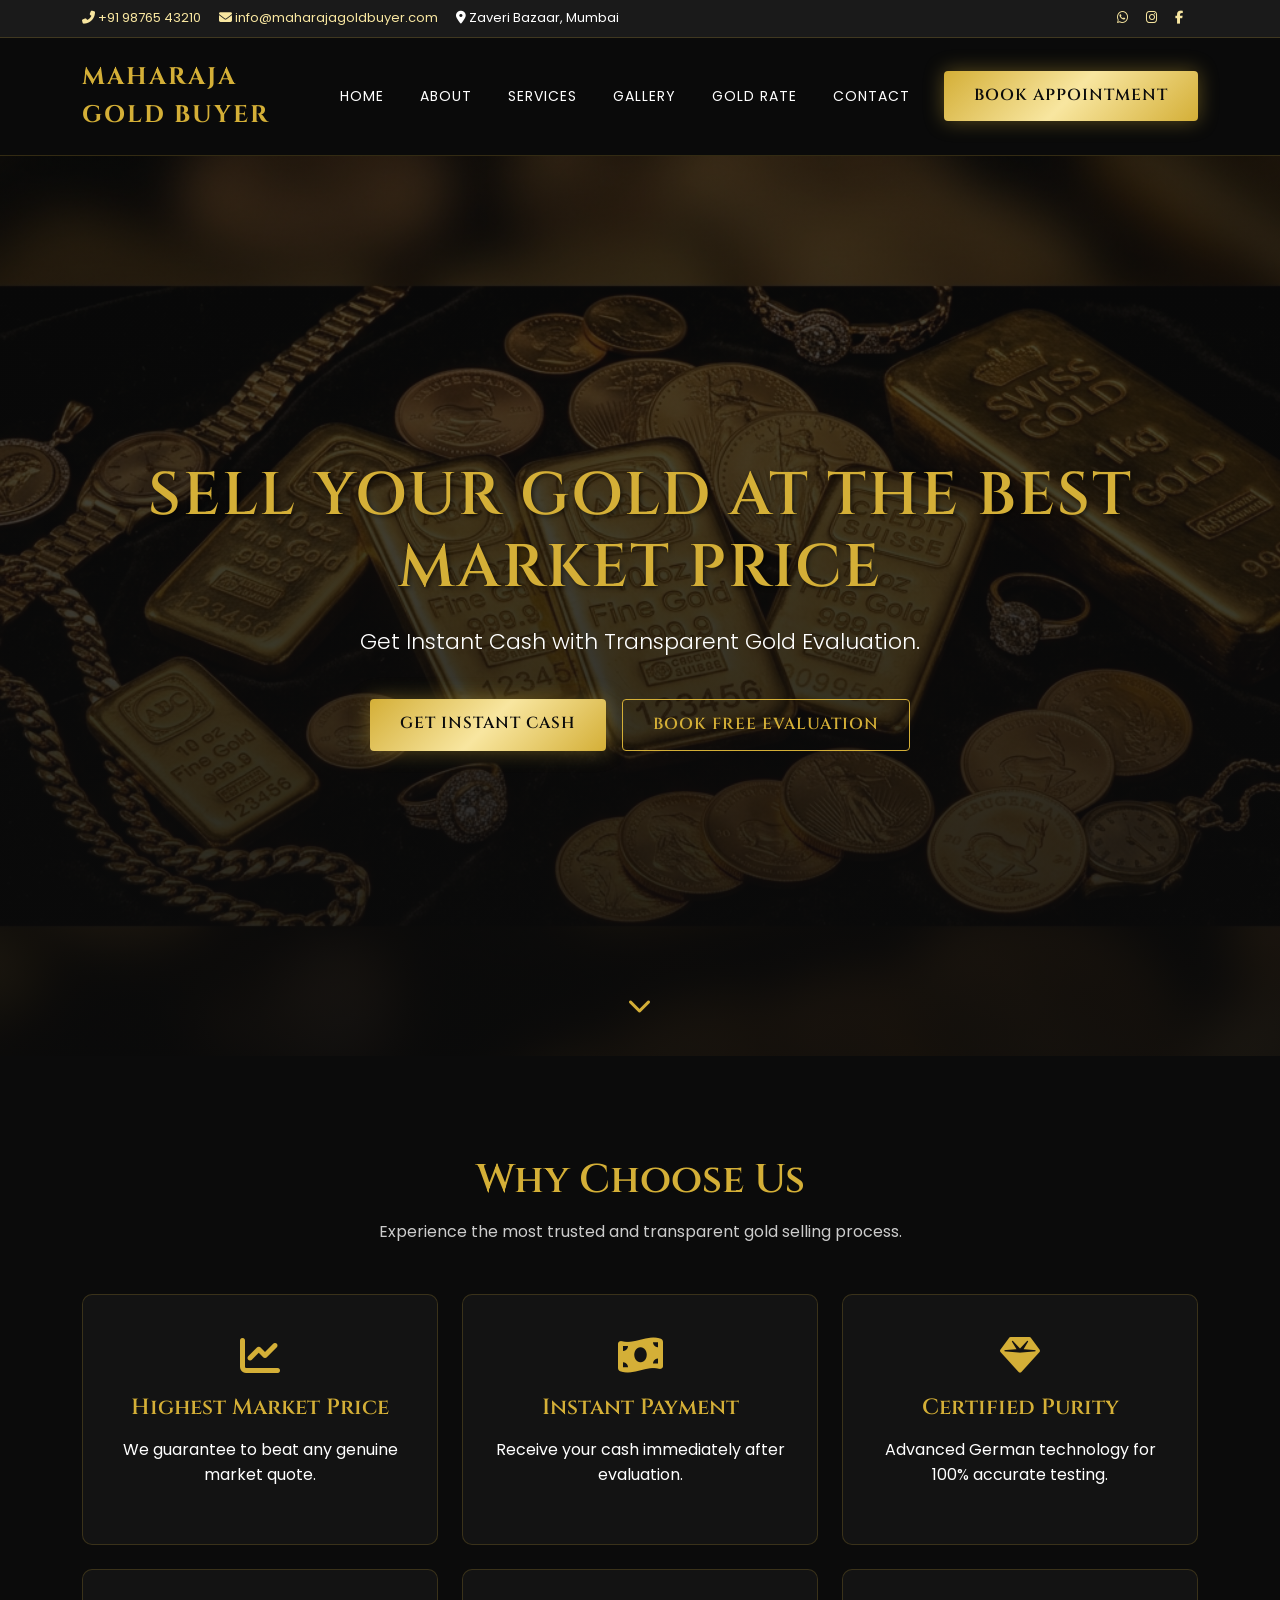
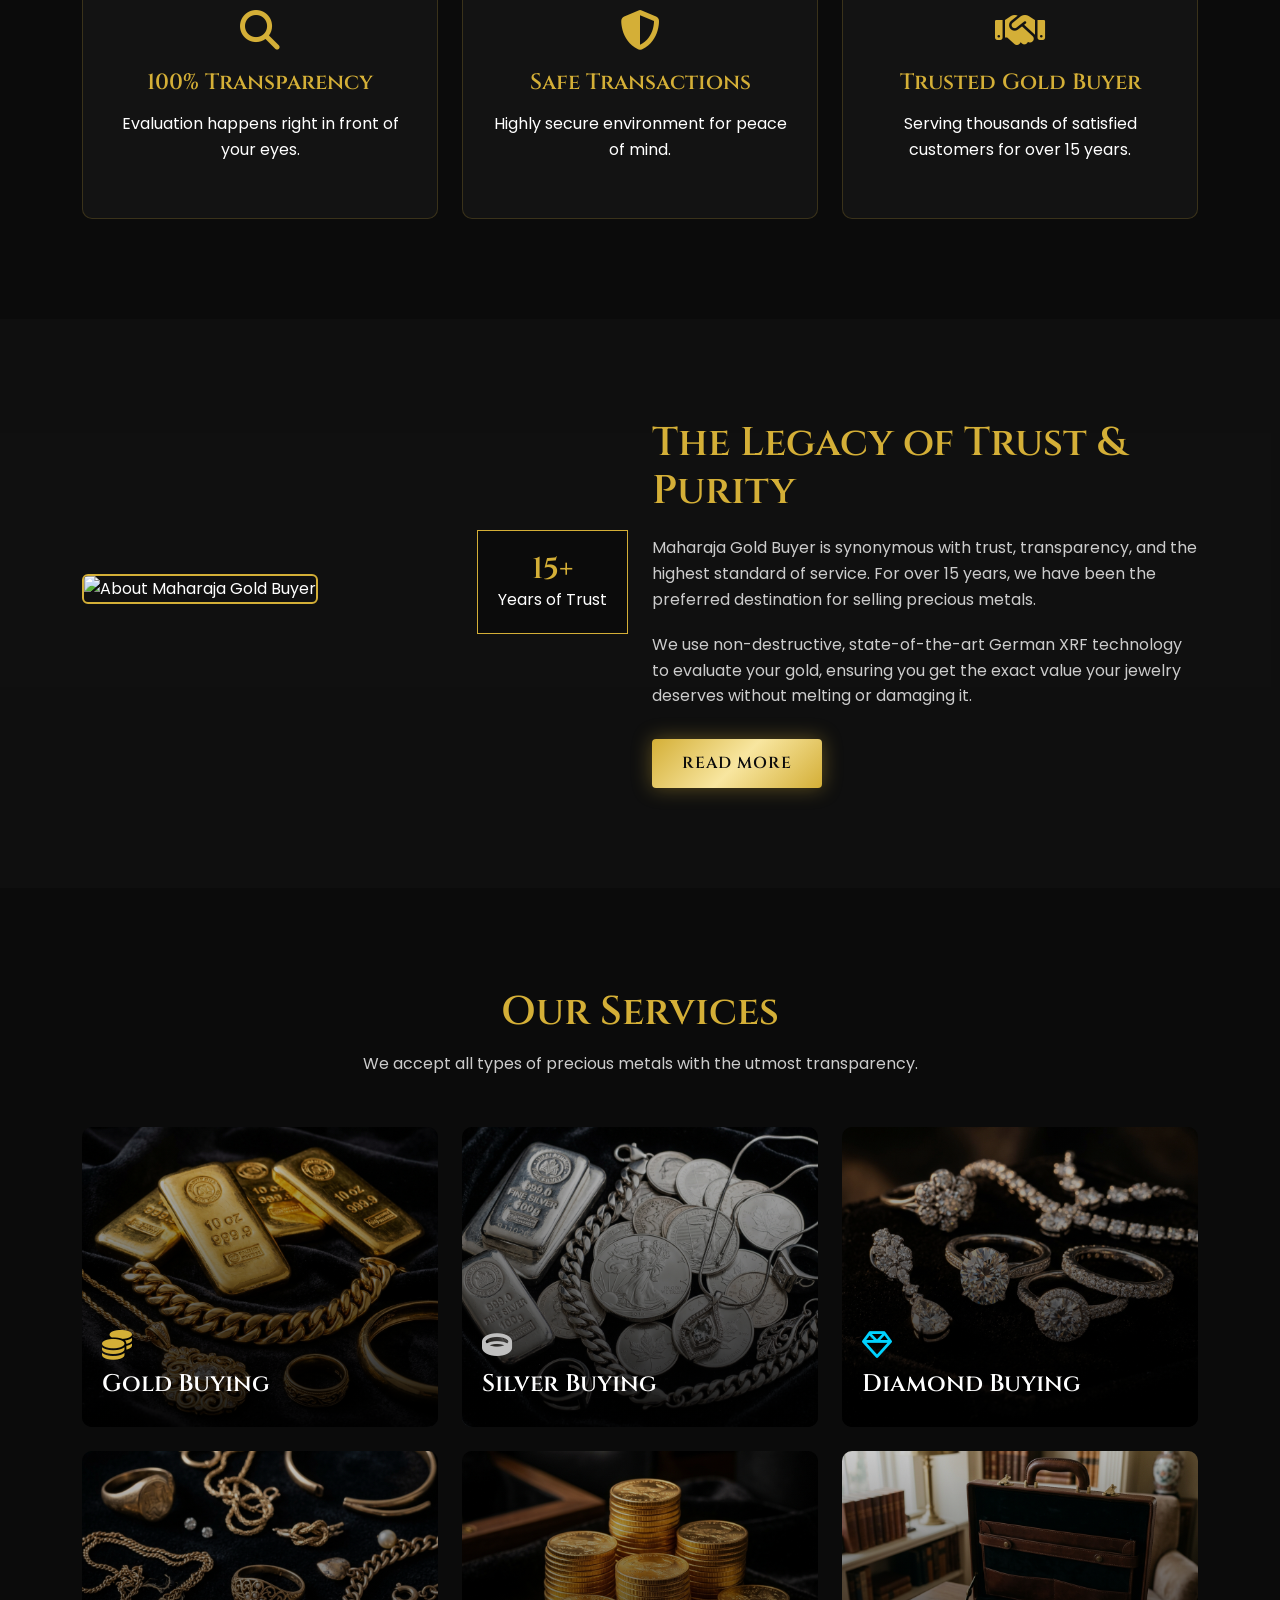
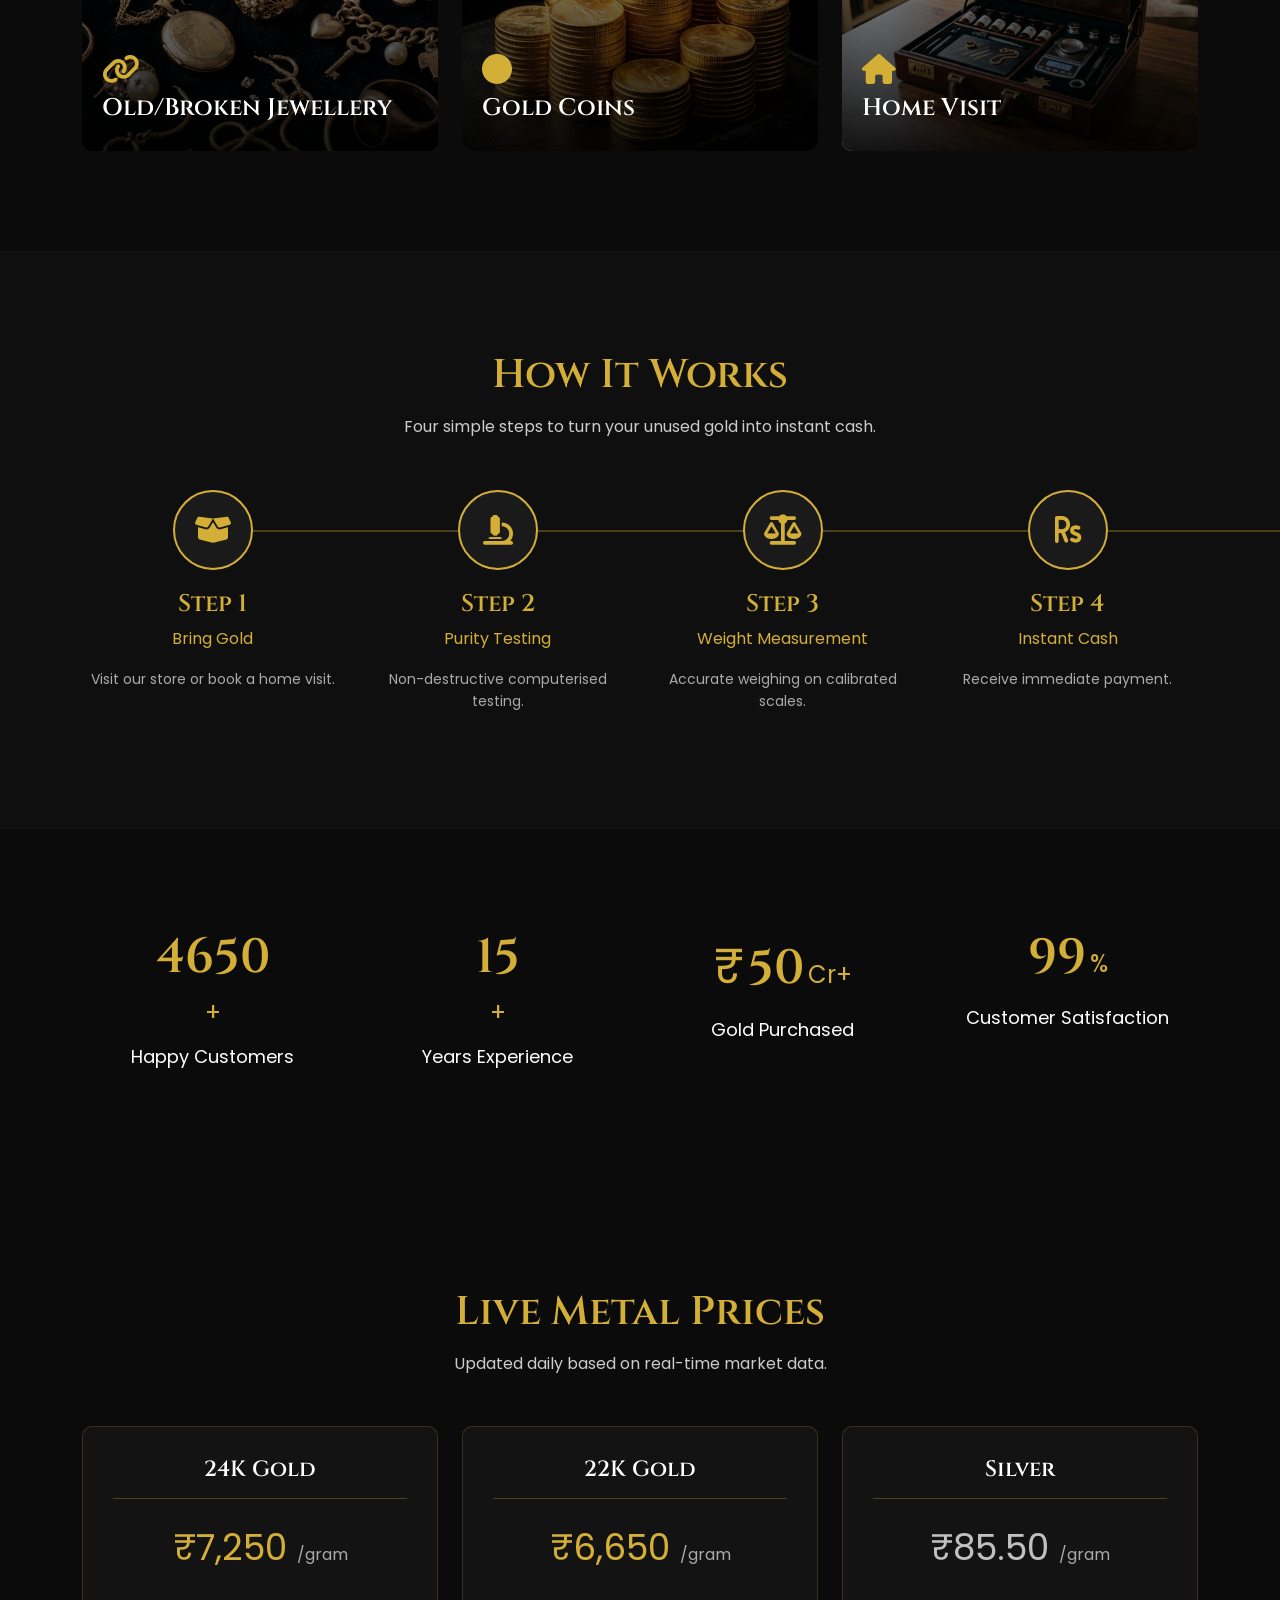
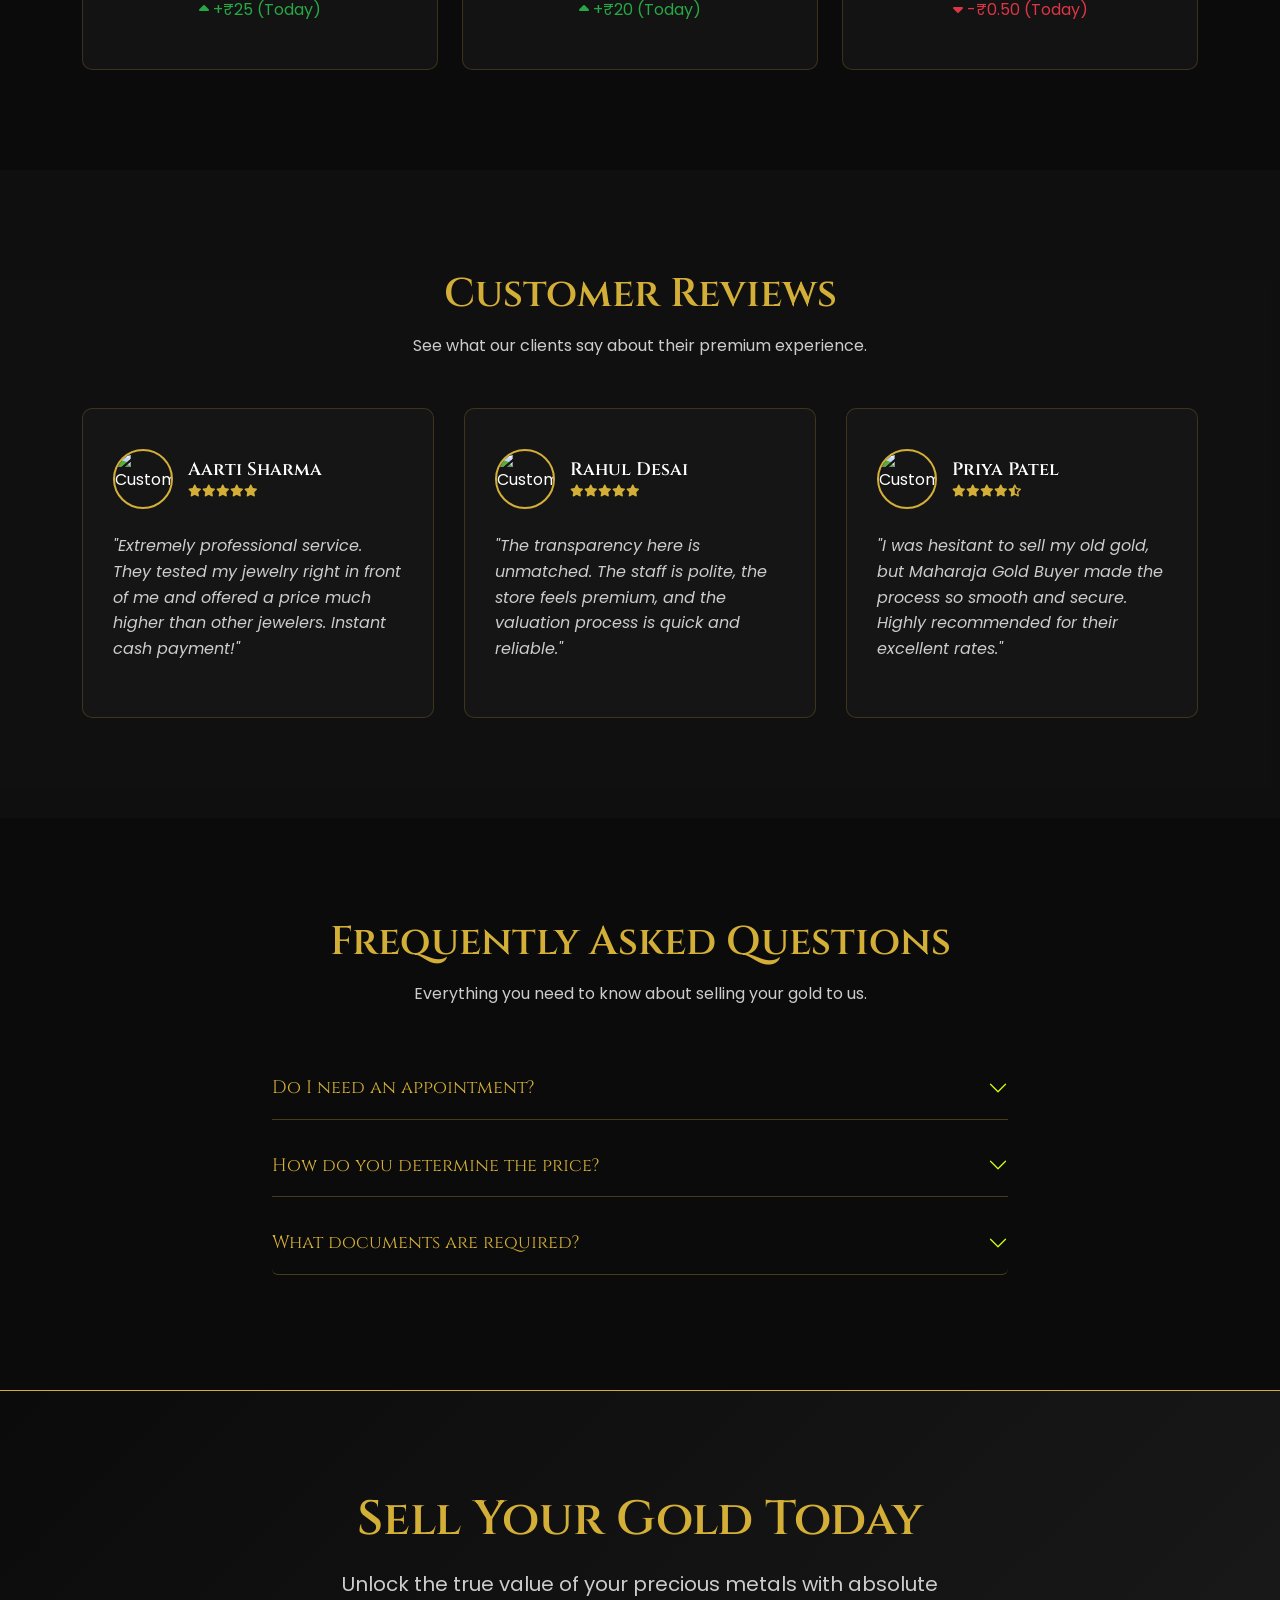
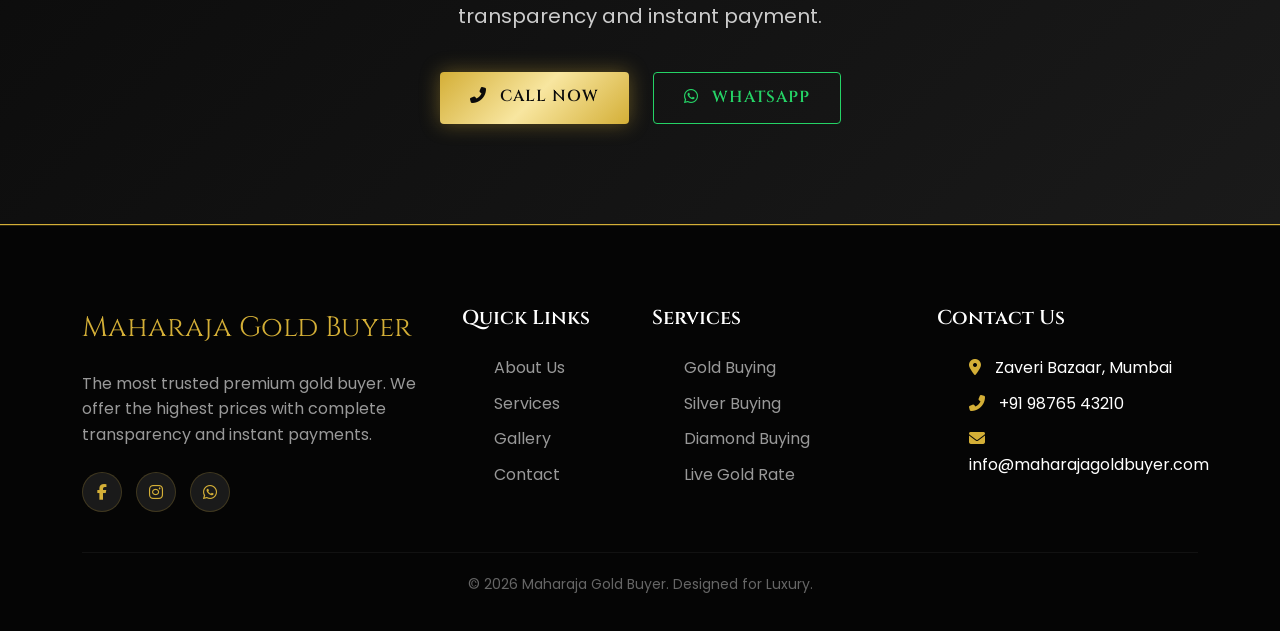
==== commit f97c0367: "Fix responsive layout and mobile navbar toggle" ====
--- a/index.html
+++ b/index.html
@@ -512,7 +512,7 @@
     </footer>
 
     <!-- Scripts -->
-    <script src="https://cdn.jsdelivr.net/npm/bootstrap@5.3.0/dist/js/bootstrap.bundle.min.css"></script>
+    <script src="https://cdn.jsdelivr.net/npm/bootstrap@5.3.0/dist/js/bootstrap.bundle.min.js"></script>
     <script src="https://unpkg.com/aos@2.3.1/dist/aos.js"></script>
     <script src="https://cdnjs.cloudflare.com/ajax/libs/gsap/3.12.2/gsap.min.js"></script>
     <script src="https://cdn.jsdelivr.net/npm/swiper@10/swiper-bundle.min.js"></script>
--- a/assets/css/style.css
+++ b/assets/css/style.css
@@ -356,3 +356,7 @@
     color: #666;
     font-size: 14px;
 }
+
+/* RESPONSIVE DESIGN */
+@media (max-width: 991px) { .top-header .container { flex-direction: column; text-align: center; gap: 10px; } .top-contact a { display: block; margin-bottom: 5px; } .hero-content h1 { font-size: 40px; } .hero-content p { font-size: 18px; } .section-title h2 { font-size: 32px; } .navbar-collapse { background: var(--black); padding: 15px; border-radius: 8px; margin-top: 10px; border: 1px solid var(--primary-gold); } .nav-link { margin: 5px 0; } }
+@media (max-width: 576px) { .hero-content h1 { font-size: 32px; } .btn-gold, .btn-outline-gold { padding: 10px 20px; font-size: 14px; width: 100%; margin-bottom: 10px; } .hero-content .d-flex { flex-direction: column; } .counter { font-size: 36px !important; } }
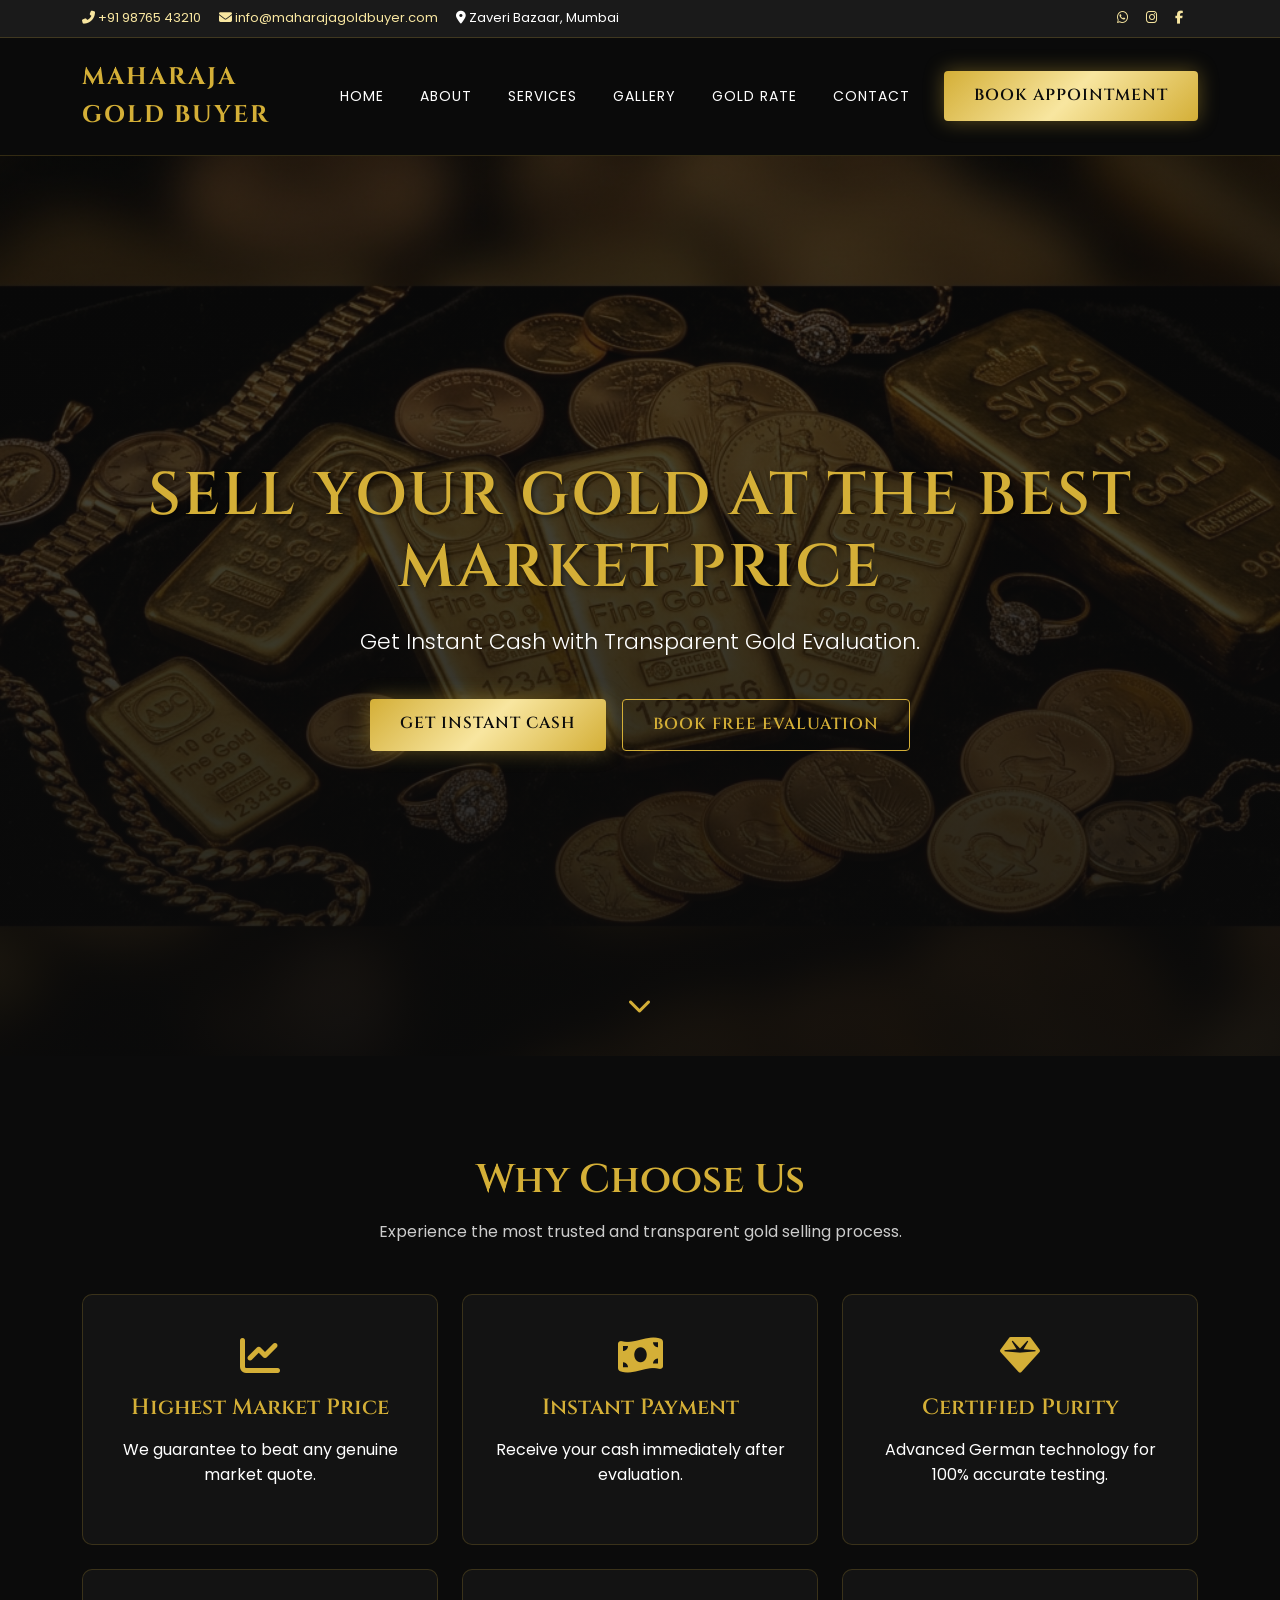
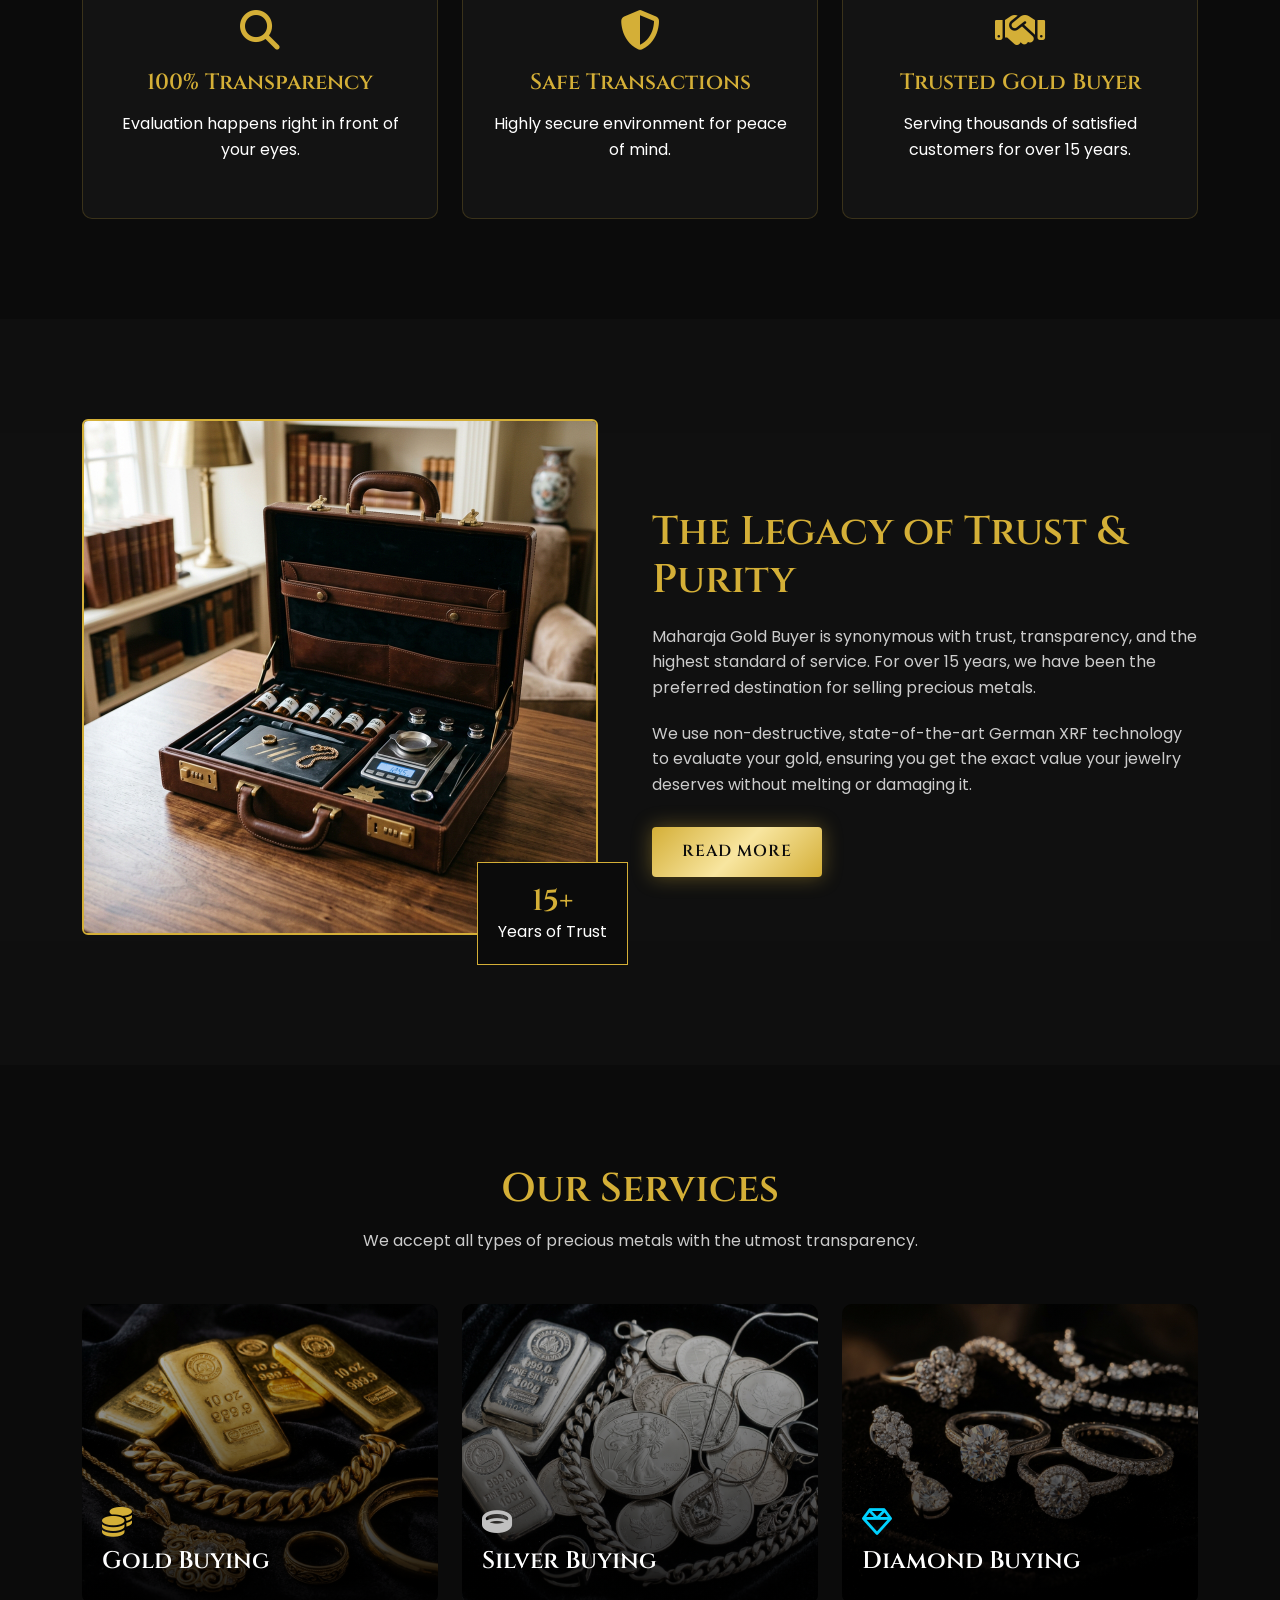
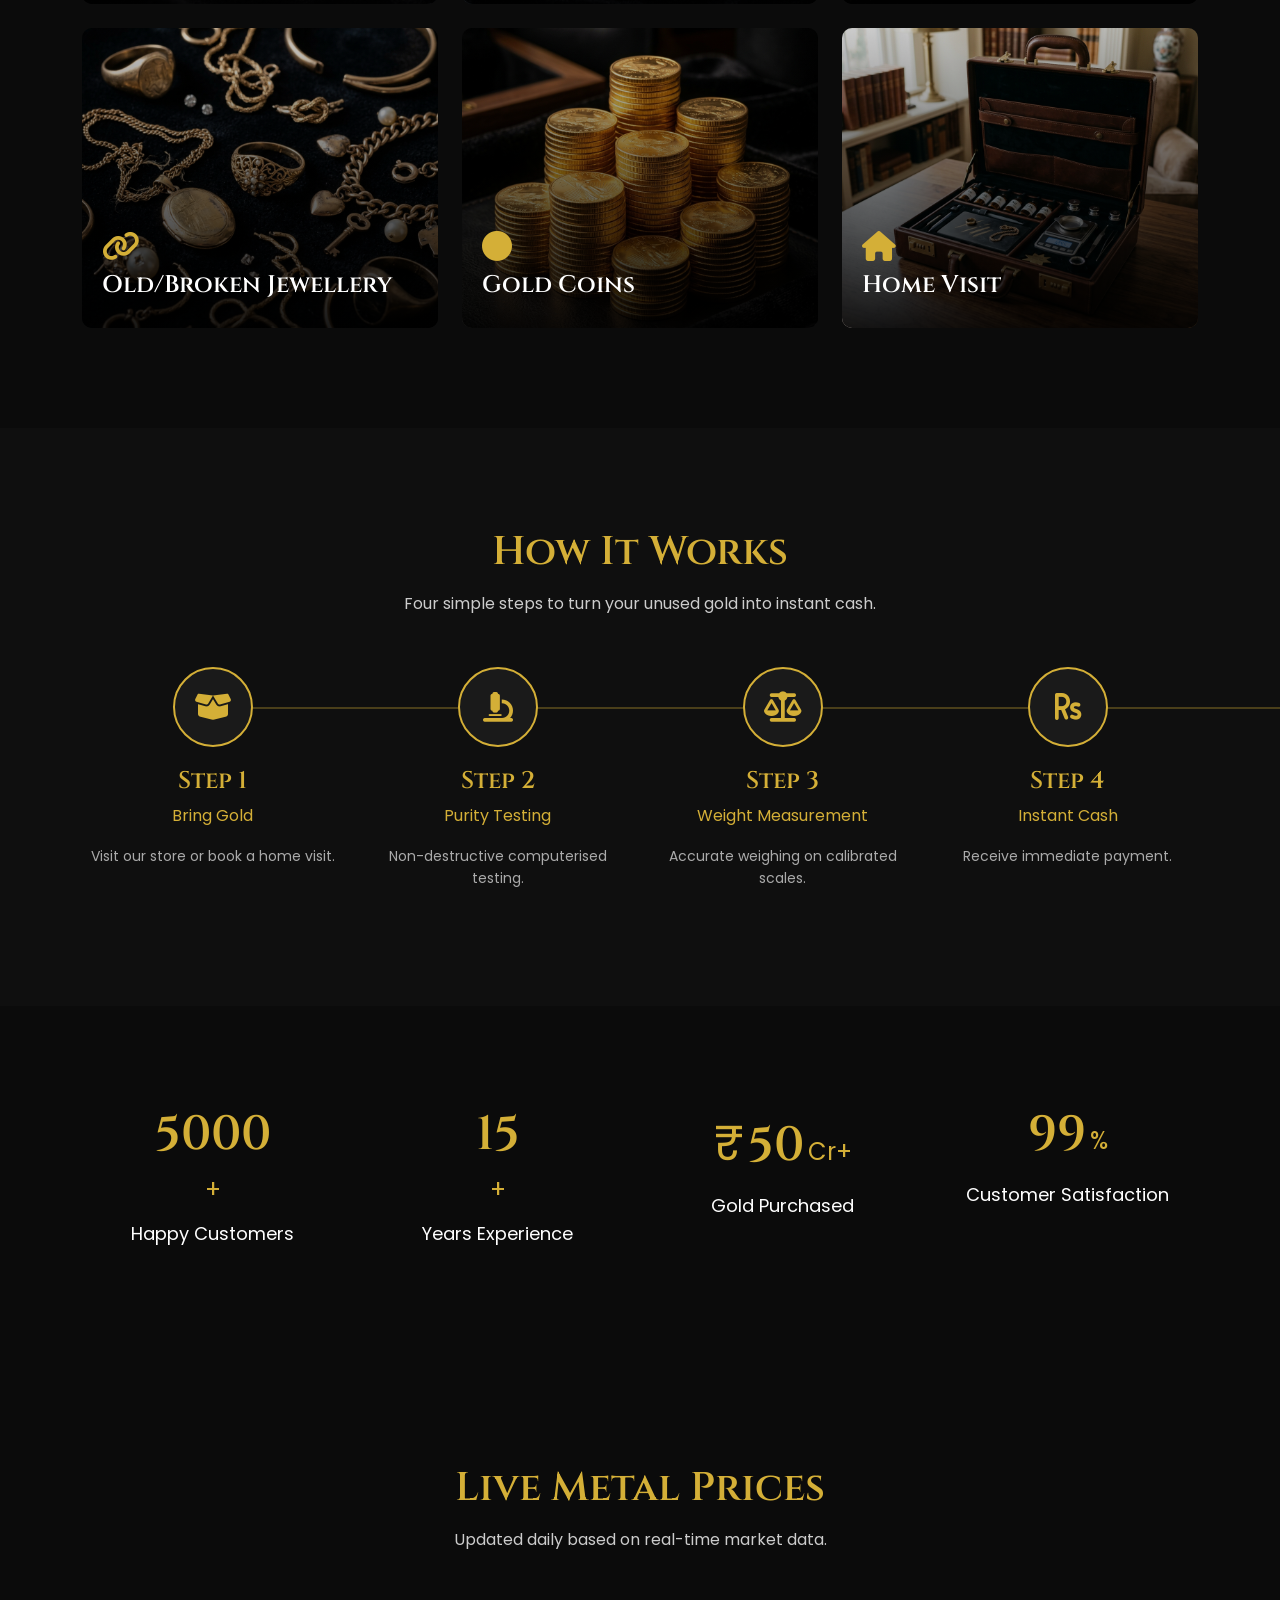
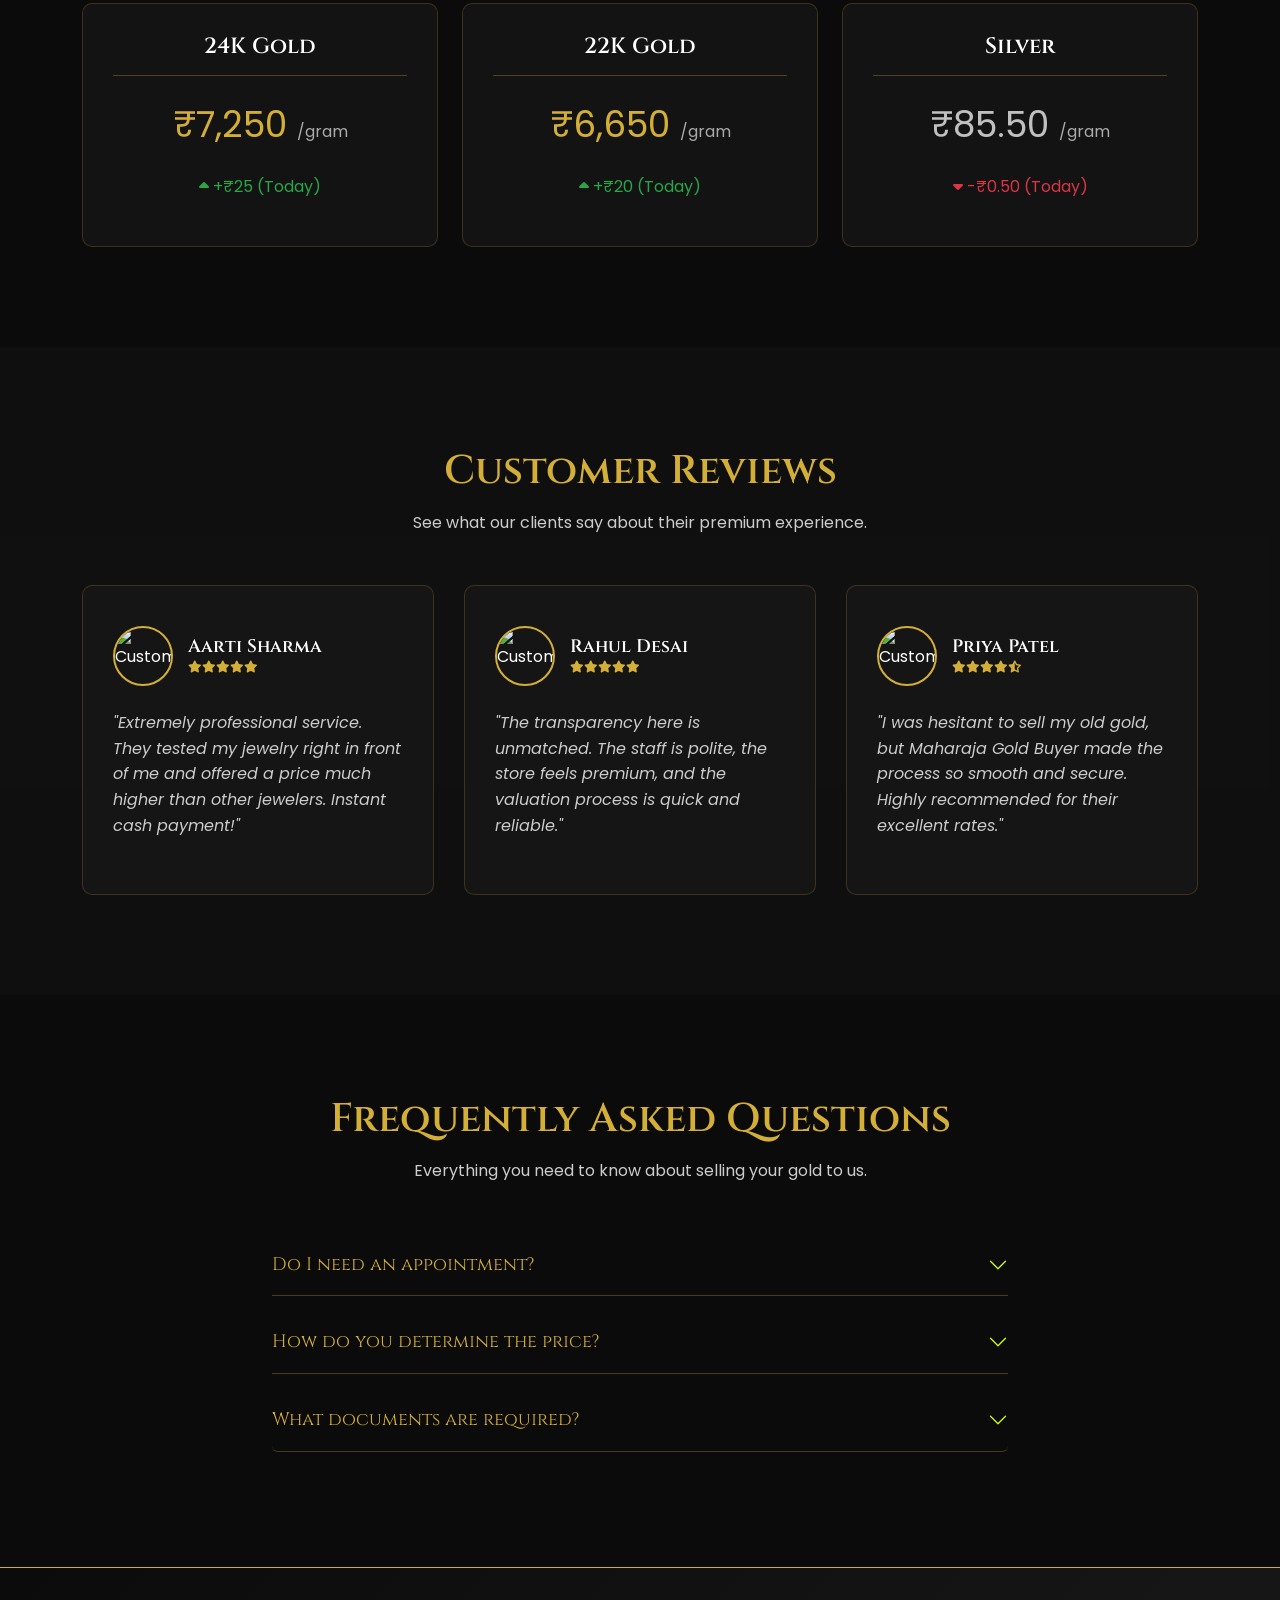
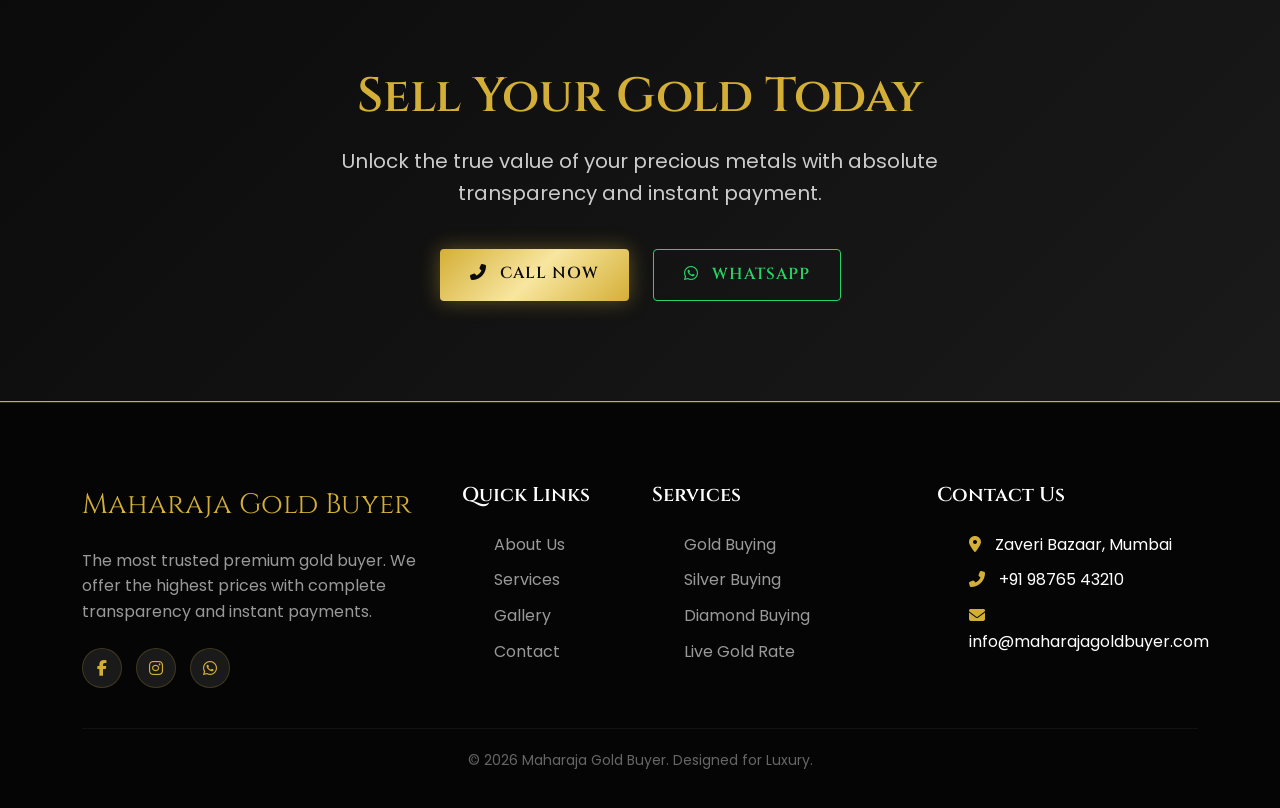
==== commit b8eb8770: "Fix broken About image" ====
--- a/index.html
+++ b/index.html
@@ -145,7 +145,7 @@
             <div class="row align-items-center">
                 <div class="col-lg-6" data-aos="fade-right">
                     <div class="about-img-wrap" style="position: relative; padding-right: 30px; padding-bottom: 30px;">
-                        <img src="https://images.unsplash.com/photo-1599643478524-fb66f7ca0f8a?ixlib=rb-4.0.3&auto=format&fit=crop&w=800&q=80" alt="About Maharaja Gold Buyer" class="img-fluid rounded" style="border: 2px solid var(--primary-gold);">
+                        <img src="assets/images/gallery/service_home.png" alt="About Maharaja Gold Buyer" class="img-fluid rounded" style="border: 2px solid var(--primary-gold);">
                         <div style="position: absolute; bottom: 0; right: 0; background: var(--black); padding: 20px; border: 1px solid var(--primary-gold); text-align: center;">
                             <h3 style="color: var(--primary-gold); font-size: 30px; margin: 0;">15+</h3>
                             <p style="margin: 0; color: #fff;">Years of Trust</p>
